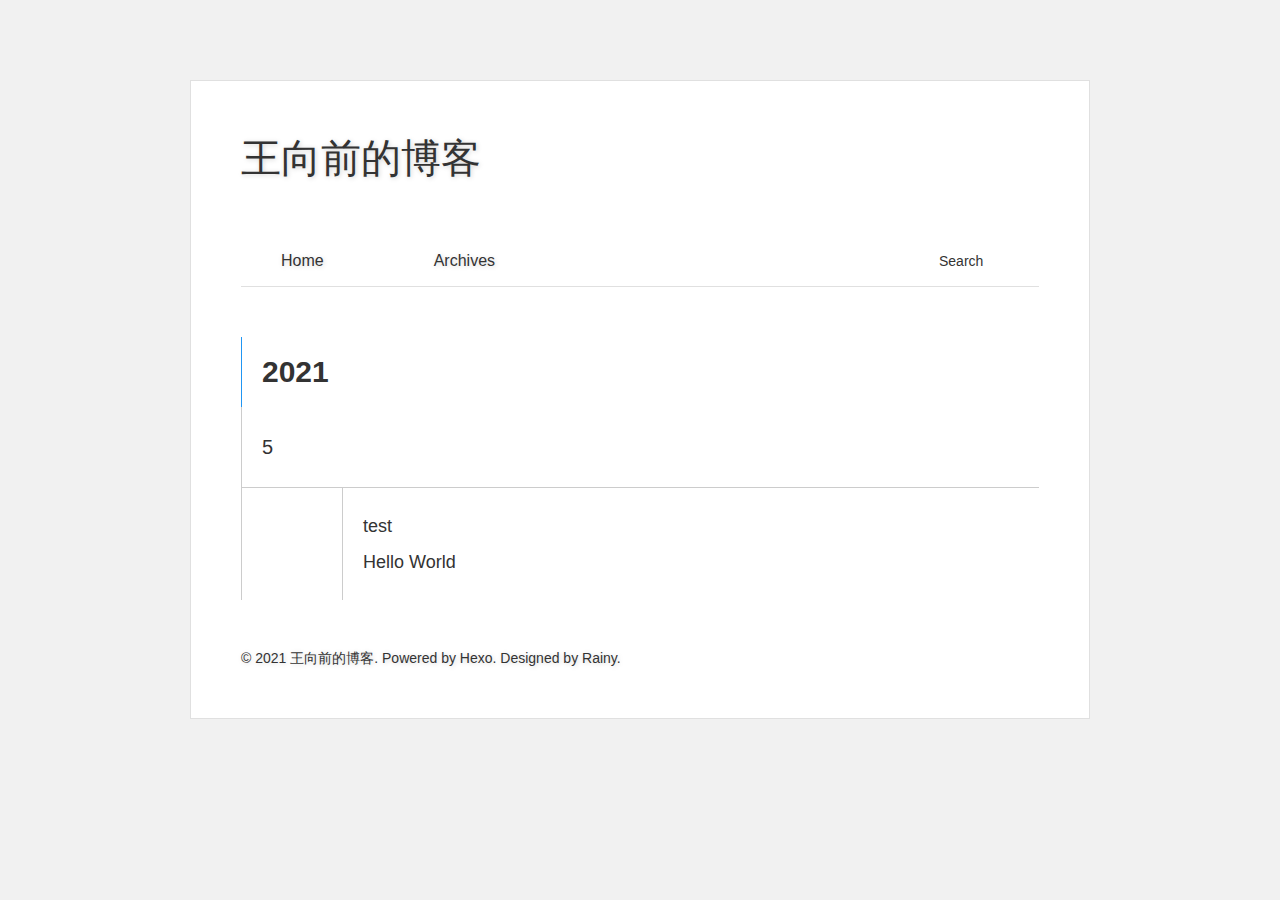
==== archives/index.html @ 5d35555c "Site updated: 2021-06-16 23:41:05" ====
<!DOCTYPE html>
<html>
<head>
  <meta charset="utf-8">
  
  <title>archive_a | 王向前的博客</title>
  <meta name="viewport" content="width=device-width, initial-scale=1, maximum-scale=1">
  <meta name="description" content="发布笔记。。。">
<meta property="og:type" content="website">
<meta property="og:title" content="王向前的博客">
<meta property="og:url" content="https://iquu.cc/archives/index.html">
<meta property="og:site_name" content="王向前的博客">
<meta property="og:description" content="发布笔记。。。">
<meta property="og:locale" content="en_US">
<meta property="article:author" content="Xiangqian Wang">
<meta name="twitter:card" content="summary">
  
    <link rel="alternate" href="/atom.xml" title="王向前的博客" type="application/atom+xml">
  
  
  
    <link href="//fonts.googleapis.com/css?family=Source+Code+Pro" rel="stylesheet" type="text/css">
  
  
<link rel="stylesheet" href="/lib/font-awesome/css/font-awesome.min.css?v=4.7.0.css">

  
<link rel="stylesheet" href="/lib/fancybox/dist/jquery.fancybox.min.css">

  
<link rel="stylesheet" href="/css/main.css">

  
<script src="/lib/jquery/dist/jquery.min.js"></script>

  
  
  
  
<meta name="generator" content="Hexo 5.4.0"></head>
<body>
  <div id="wrapper">
    <header id="header" class="clearfix">
	<a id="logo" href="/" title="王向前的博客">王向前的博客</a>
	
	<nav id="nav-menu" class="clearfix">
		<form id="search" method="post" action="./" role="search">
			<input id="search-input" type="text" name="s" class="inputbox" value="Search" onfocus="if (value =='Search'){value =''}" onblur="if (value ==''){value='Search'}">
		</form>
		<ul>
      
				
        <li><a class="main-nav-link" href="/">Home</a></li>
      
				
        <li><a class="main-nav-link" href="/archives">Archives</a></li>
      
		</ul>
	</nav>
</header>
    <section id="main" class="clearfix">  

  
    <article class="post-detail">
      <div id="archives">
        <h3 class="al_year">2021</h3>
        
          <ul class="al_mon_list">
            <li clsss="li_mon"><span class="al_mon">5</span>
                <ul class="al_post_list">
                  
                    <li><a href="/2021/06/16/test /">test</a></li>
                  
                    <li><a href="/2021/06/16/hello-world/">Hello World</a></li>
                  
                </ul>
            </li>
          </ul>
        
      </div>
    </article>
  
  </section>
    <footer id="footer" role="contentinfo">
    <div>&copy; 2021 <a href="/">王向前的博客</a>.
    Powered by <a href="http://hexo.io/" target="_blank">Hexo</a>. Designed by <a href="http://rainylog.com" target="_blank">Rainy.</a>
	</div>
</footer><!-- end #footer -->

  </div>
  
<script src="/lib/fancybox/dist/jquery.fancybox.min.js"></script>


  
<script src="/js/helper.js"></script>

  
<script src="/js/_third-party/gitment.js"></script>

</body>
</html>
---- css/main.css ----
/* normalize.css v7.0.0 | MIT License | github.com/necolas/normalize.css */
html {
  line-height: 1.15; /* 1 */
  -ms-text-size-adjust: 100%; /* 2 */
  -webkit-text-size-adjust: 100%; /* 2 */
}
body {
  margin: 0;
}
article,
aside,
footer,
header,
nav,
section {
  display: block;
}
h1 {
  font-size: 2em;
  margin: 0.67em 0;
}
figcaption,
figure,
main {
/* 1 */
  display: block;
}
figure {
  margin: 1em 40px;
}
hr {
  box-sizing: content-box; /* 1 */
  height: 0; /* 1 */
  overflow: visible; /* 2 */
}
pre {
  font-family: monospace, monospace; /* 1 */
  font-size: 1em; /* 2 */
}
a {
  background-color: transparent; /* 1 */
  -webkit-text-decoration-skip: objects; /* 2 */
}
abbr[title] {
  border-bottom: none; /* 1 */
  text-decoration: underline; /* 2 */
  text-decoration: underline dotted; /* 2 */
}
b,
strong {
  font-weight: inherit;
}
b,
strong {
  font-weight: bolder;
}
code,
kbd,
samp {
  font-family: monospace, monospace; /* 1 */
  font-size: 1em; /* 2 */
}
dfn {
  font-style: italic;
}
mark {
  background-color: #ff0;
  color: #000;
}
small {
  font-size: 80%;
}
sub,
sup {
  font-size: 75%;
  line-height: 0;
  position: relative;
  vertical-align: baseline;
}
sub {
  bottom: -0.25em;
}
sup {
  top: -0.5em;
}
audio,
video {
  display: inline-block;
}
audio:not([controls]) {
  display: none;
  height: 0;
}
img {
  border-style: none;
}
svg:not(:root) {
  overflow: hidden;
}
button,
input,
optgroup,
select,
textarea {
  font-family: sans-serif; /* 1 */
  font-size: 100%; /* 1 */
  line-height: 1.15; /* 1 */
  margin: 0; /* 2 */
}
button,
input {
/* 1 */
  overflow: visible;
}
button,
select {
/* 1 */
  text-transform: none;
}
button,
html [type="button"],
[type="reset"],
[type="submit"] {
  -webkit-appearance: button; /* 2 */
}
button::-moz-focus-inner,
[type="button"]::-moz-focus-inner,
[type="reset"]::-moz-focus-inner,
[type="submit"]::-moz-focus-inner {
  border-style: none;
  padding: 0;
}
button:-moz-focusring,
[type="button"]:-moz-focusring,
[type="reset"]:-moz-focusring,
[type="submit"]:-moz-focusring {
  outline: 1px dotted ButtonText;
}
fieldset {
  padding: 0.35em 0.75em 0.625em;
}
legend {
  box-sizing: border-box; /* 1 */
  color: inherit; /* 2 */
  display: table; /* 1 */
  max-width: 100%; /* 1 */
  padding: 0; /* 3 */
  white-space: normal; /* 1 */
}
progress {
  display: inline-block; /* 1 */
  vertical-align: baseline; /* 2 */
}
textarea {
  overflow: auto;
}
[type="checkbox"],
[type="radio"] {
  box-sizing: border-box; /* 1 */
  padding: 0; /* 2 */
}
[type="number"]::-webkit-inner-spin-button,
[type="number"]::-webkit-outer-spin-button {
  height: auto;
}
[type="search"] {
  -webkit-appearance: textfield; /* 1 */
  outline-offset: -2px; /* 2 */
}
[type="search"]::-webkit-search-cancel-button,
[type="search"]::-webkit-search-decoration {
  -webkit-appearance: none;
}
::-webkit-file-upload-button {
  -webkit-appearance: button; /* 1 */
  font: inherit; /* 2 */
}
details,
menu {
  display: block;
}
summary {
  display: list-item;
}
canvas {
  display: inline-block;
}
template {
  display: none;
}
[hidden] {
  display: none;
}
@import url("https://fonts.googleapis.com/css?family=Electrolize");
.clearfix {
  zoom: 1;
}
.clearfix:before,
.clearfix:after {
  content: " ";
  display: table;
}
.clearfix:after {
  clear: both;
}
a {
  color: #333;
  text-decoration: none;
  outline: none;
  transition-duration: 0.2s;
  transition-timing-function: ease-in-out;
  transition-property: color;
}
a:hover,
a:active {
  color: #2196f3;
}
a:focus {
  outline: none;
}
img {
  border: 0;
}
body {
  color: #333;
  background: #f1f1f1;
  font: normal 14px "TIBch", "Classic Grotesque W01", "Helvetica Neue", Arial, "Hiragino Sans GB", "STHeiti", "Microsoft YaHei", "WenQuanYi Micro Hei", SimSun, sans-serif;
  -webkit-font-smoothing: antialiased;
}
#wrapper {
  width: 900px;
  margin: 80px auto;
  padding: 0;
  border: 1px solid #e0e0e0;
  -webkit-box-sizing: border-box;
  -moz-box-sizing: border-box;
  box-sizing: border-box;
  background: #fff;
  overflow: hidden;
}
@media (max-width: 767px) {
  #wrapper {
    width: auto;
    margin: 0;
    border-top: 2px solid #2196f3;
  }
}
@media (min-width: 768px) and (max-width: 991px) {
  #wrapper {
    width: auto;
    margin: 0;
    border-top: 2px solid #2196f3;
  }
}
#main {
  padding: 50px 50px 0;
}
@media (max-width: 767px) {
  #main {
    padding: 20px 20px 0;
  }
}
@media (min-width: 768px) and (max-width: 991px) {
  #main {
    padding: 20px 20px 0;
  }
}
.pagination {
  width: 100%;
  height: 50px;
  margin-top: 50px;
  border-top: 1px solid #e0e0e0;
  float: left;
}
.pagination .current {
  border-top: 1px solid #2196f3;
  position: relative;
  top: -1px;
}
.pagination ul {
  margin: 0;
  padding: 0;
  float: left;
}
.pagination span {
  float: left;
  height: 50px;
  line-height: 50px;
  padding: 0 20px;
  margin-right: 10px;
}
@media (max-width: 767px) {
  .pagination span {
    margin-right: 0;
  }
}
.pagination a {
  float: left;
  height: 50px;
  line-height: 50px;
  padding: 0 20px;
  margin-right: 10px;
}
.pagination a:hover {
  position: relative;
  top: -1px;
  border-top: 1px solid #2196f3;
}
@media (max-width: 767px) {
  .pagination a {
    margin-right: 0;
  }
}
#archives {
  line-height: 1.5;
}
#archives ul,
#archives li {
  list-style: none;
}
#archives li {
  line-height: 2;
}
.al_post_list {
  margin-left: 100px;
  padding: 20px;
  border-left: 1px solid #ccc;
}
@media (max-width: 767px) {
  .al_post_list {
    margin-left: 0;
    border-left: 0;
  }
}
@media (min-width: 768px) and (max-width: 991px) {
  .al_post_list {
    margin-left: 80px;
  }
}
.al_post_list li {
  font-size: 18px;
}
.archive-title {
  margin-bottom: 10px;
}
.al_year {
  font-size: 30px;
  margin: 0;
  padding: 20px;
  line-height: 1;
  border-left: 1px solid #2196f3;
}
.al_mon_list {
  margin: 0;
  padding: 0;
  border-left: 1px solid #ccc;
}
.al_mon {
  display: block;
  padding: 20px;
  font-size: 20px;
  border-bottom: 1px solid #ccc;
}
#header {
  padding: 50px 50px 0;
  text-shadow: 1px 1px 5px #d3d3d3;
}
@media (max-width: 767px) {
  #header {
    padding: 20px 20px 0;
  }
}
@media (min-width: 768px) and (max-width: 991px) {
  #header {
    padding: 20px 20px 0;
  }
}
#logo {
  font: normal 40px 'Electrolize', Verdana;
}
#logo:hover {
  color: #2196f3;
}
.description {
  font-size: 14px;
  line-height: 28px;
  display: inline-block;
  margin-left: 50px;
}
@media (max-width: 767px) {
  .description {
    display: block;
    margin-left: 0;
  }
}
@media (min-width: 768px) and (max-width: 991px) {
  .description {
    display: block;
    margin-left: 0;
  }
}
#nav-menu {
  width: 100%;
  height: 50px;
  padding-top: 50px;
  border-bottom: 1px solid #e0e0e0;
  float: left;
}
@media (max-width: 767px) {
  #nav-menu {
    height: auto;
    padding-top: 10px;
    border-bottom: none;
  }
}
@media (min-width: 768px) and (max-width: 991px) {
  #nav-menu {
    padding-top: 10px;
  }
}
#nav-menu ul,
#nav-menu li {
  list-style: none;
  float: left;
  margin: 0;
  padding: 0;
}
@media (max-width: 767px) {
  #nav-menu ul,
  #nav-menu li {
    float: none;
  }
}
#nav-menu a {
  color: #333;
  display: inline-block;
  line-height: 50px;
  margin-right: 30px;
  padding: 0 40px;
  border-color: #e0e0e0;
  font-size: 16px;
  transition-duration: 0.2s;
  transition-timing-function: ease-in-out;
  transition-property: border-color;
}
#nav-menu a:hover {
  border-bottom: 1px solid #2196f3;
}
@media (max-width: 767px) {
  #nav-menu a {
    display: block;
    padding: 0 20px;
    margin-right: 0;
    background: #f5f5f5;
    border-bottom: 2px solid #fafafa;
  }
  #nav-menu a:hover {
    border-bottom-color: #fafafa;
  }
}
#search {
  float: right;
}
#search input {
  width: 100px;
  height: 50px;
  padding: 0;
  border: 0;
  outline: none;
  color: #333;
}
#search input:focus {
  height: 50px;
  border-bottom: 1px solid #2196f3;
  padding: 0 10px;
  width: 150px;
}
@media (max-width: 767px) {
  #search {
    display: none;
  }
}
.post-content figure.highlight {
  margin: 2em 0;
  background: #f7f7f7;
  color: #4d4d4c;
  font-size: 12px;
  overflow: scroll;
  overflow-y: hidden;
  overflow-x: auto;
}
.post-content figure.highlight .gutter {
  color: $hight-gutter;
}
.post-content figure.highlight pre {
  background: #f7f7f7;
  margin: 0;
}
.post-content code {
  padding: 2px 4px;
  background: #f7f7f7;
  font-family: Menlo, Monaco, Consolas, Courier New, monospace;
  font-size: 12px;
}
.post-content pre {
  padding: 10px;
  overflow: auto;
  background: #f7f7f7;
  font-family: Menlo, Monaco, Consolas, Courier New, monospace;
}
.post-content pre code {
  padding: 0;
}
.post-content pre .deletion {
  background: #fdd;
}
.post-content pre .addition {
  background: #dfd;
}
.post-content pre .meta {
  color: #8959a8;
}
.post-content pre .comment {
  color: #8e908c;
}
.post-content pre .variable,
.post-content pre .attribute,
.post-content pre .tag,
.post-content pre .regexp,
.post-content pre .ruby .constant,
.post-content pre .xml .tag .title,
.post-content pre .xml .pi,
.post-content pre .xml .doctype,
.post-content pre .html .doctype,
.post-content pre .css .id,
.post-content pre .css .class,
.post-content pre .css .pseudo {
  color: #c82829;
}
.post-content pre .number,
.post-content pre .preprocessor,
.post-content pre .built_in,
.post-content pre .literal,
.post-content pre .params,
.post-content pre .constant,
.post-content pre .command {
  color: #f5871f;
}
.post-content pre .ruby .class .title,
.post-content pre .css .rules .attribute,
.post-content pre .string,
.post-content pre .value,
.post-content pre .inheritance,
.post-content pre .header,
.post-content pre .ruby .symbol,
.post-content pre .xml .cdata,
.post-content pre .special,
.post-content pre .number,
.post-content pre .formula {
  color: #718c00;
}
.post-content pre .title,
.post-content pre .css .hexcolor {
  color: #3e999f;
}
.post-content pre .function,
.post-content pre .python .decorator,
.post-content pre .python .title,
.post-content pre .ruby .function .title,
.post-content pre .ruby .title .keyword,
.post-content pre .perl .sub,
.post-content pre .javascript .title,
.post-content pre .coffeescript .title {
  color: #4271ae;
}
.post-content pre .keyword,
.post-content pre .javascript .function {
  color: #8959a8;
}
.post-meta {
  color: #000;
  list-style: none;
  border-bottom: 1px #ccc dotted;
}
.post-meta li {
  display: inline-block;
  margin: 5px 20px 5px 0;
}
.post {
  padding-bottom: 20px;
  border-left: 1px solid #e0e0e0;
  font-size: 14px;
  line-height: 140%;
  transition-duration: 0.2s;
  transition-timing-function: ease-in-out;
  transition-property: border-color;
}
.post a {
  color: #333;
  transition-duration: 0.2s;
  transition-timing-function: ease-in-out;
  transition-property: color;
}
.post > h1 {
  margin: 0;
  padding: 20px 0 20px 20px;
  border-bottom: 1px solid #e0e0e0;
  line-height: 1.25;
  transition-duration: 0.2s;
  transition-timing-function: ease-in-out;
  transition-property: border-color;
}
.post:hover {
  color: #212121;
  border-color: #2196f3;
}
.post:hover a {
  color: #212121;
}
.post:hover h1 {
  border-color: #2196f3;
}
.post-content {
  font-size: 16px;
  font-family: -apple-system, SF UI Text, Arial, PingFang SC, Hiragino Sans GB, Microsoft YaHei, WenQuanYi Micro Hei, sans-serif;
  text-align: justify;
  line-height: 1.7;
  word-wrap: break-word;
  padding: 20px 0 0 20px;
}
.post-content em a {
  border-bottom: 1px dashed #e0e0e0;
}
.post-content a {
  transition-duration: 0.2s;
  transition-timing-function: ease-in-out;
  transition-property: color, border;
}
.post-content a:hover {
  border-bottom: 1px dashed #2196f3;
}
.post-content cite::before {
  content: ' - ';
}
.post-content figure.highlight {
  margin-left: 0;
}
.post-content blockquote {
  position: relative;
  margin: 1em 0;
  padding: 1em 2em 1em 4em;
  background: #f5f5f5;
}
.post-content blockquote::before {
  content: '\f10d';
  position: absolute;
  top: -0.2em;
  left: 0.2em;
  color: #ccc;
  font-size: 40px;
  font-family: FontAwesome;
}
.post-content hr {
  margin: 40px 0;
  height: 1px;
  background: $grey;
  border: none;
}
.post-content img {
  display: block;
  margin: 0 auto;
  padding: 5px;
  border: 1px solid #e6e6e6;
  box-sizing: border-box;
  max-width: 100%;
  transition-duration: 0.2s;
  transition-timing-function: ease-in-out;
  transition-property: border-color;
}
.post-content img:hover {
  border-color: #2196f3;
}
.post-content .video-container {
  position: relative;
  padding-top: 56.25%;
  height: 0;
  overflow: hidden;
}
.post-content .video-container iframe,
.post-content .video-container object,
.post-content .video-container embed {
  position: absolute;
  top: 0;
  left: 0;
  width: 100%;
  height: 100%;
  margin-top: 0;
}
.post-content > table {
  width: 100%;
  border-collapse: collapse;
  table-layout: fixed;
}
.post-content > table th,
.post-content > table td {
  padding: 0 2em;
  height: 2em;
}
.post-content > table th {
  border-bottom: 2px solid #e0e0e0;
}
.post-content > table tbody tr {
  height: 20px;
  border-bottom: 1px solid $grey;
}
.post-content > table tbody tr:nth-child(odd) {
  background: $grey-250;
}
.post-detail .post-content {
  padding: 0;
}
.post-detail .post-meta {
  margin: 0;
  padding: 0;
}
.post-detail .tags {
  margin-top: 10px;
  padding-top: 10px;
  border-top: 1px dotted #e0e0e0;
}
.post-detail .post-tag-list {
  padding: 0;
  margin: 0;
  display: inline-block;
}
.post-detail .post-tag-list li {
  display: inline-block;
  margin: 0;
  padding: 0 5px;
}
.post-detail .post-tag-list a {
  display: inline-block;
  padding: 3px 5px;
  line-height: 16px;
  background: #2196f3;
  color: #fff;
}
#footer {
  position: relative;
  padding: 50px;
  text-shadow: 1px 1px 5px #d3d3d3;
}
@media (max-width: 767px) {
  #footer {
    padding: 20px;
  }
}
.gitment-container {
  font-family: sans-serif;
  font-size: 14px;
  line-height: 1.5;
  color: #333;
  word-wrap: break-word;
}
.gitment-container * {
  box-sizing: border-box;
}
.gitment-container *:disabled {
  cursor: not-allowed;
}
.gitment-container a,
.gitment-container a:visited {
  cursor: pointer;
  text-decoration: none;
}
.gitment-container a:hover {
  text-decoration: underline;
}
.gitment-container .gitment-hidden {
  display: none;
}
.gitment-container .gitment-spinner-icon {
  fill: #333;
  -webkit-animation: gitment-spin 1s steps(12) infinite;
  animation: gitment-spin 1s steps(12) infinite;
}
@-webkit-keyframes gitment-spin {
  100% {
    -webkit-transform: rotate(360deg);
    transform: rotate(360deg);
  }
}
.gitment-root-container {
  margin: 19px 0;
}
.gitment-header-container {
  margin: 19px 0;
}
.gitment-header-like-btn,
.gitment-comment-like-btn {
  cursor: pointer;
}
.gitment-comment-like-btn {
  float: right;
}
.gitment-comment-like-btn.liked {
  color: #f44336;
}
.gitment-header-like-btn svg {
  vertical-align: middle;
  height: 30px;
}
.gitment-comment-like-btn svg {
  vertical-align: middle;
  height: 20px;
}
.gitment-header-like-btn.liked svg,
.gitment-comment-like-btn.liked svg {
  fill: #f44336;
}
a.gitment-header-issue-link,
a.gitment-header-issue-link:visited {
  float: right;
  line-height: 30px;
  color: #666;
}
a.gitment-header-issue-link:hover {
  color: #666;
}
.gitment-comments-loading,
.gitment-comments-error,
.gitment-comments-empty {
  text-align: center;
  margin: 50px 0;
}
.gitment-comments-list {
  list-style: none;
  padding-left: 0;
  margin: 0 0 38px;
}
.gitment-comment,
.gitment-editor-container {
  position: relative;
  min-height: 60px;
  padding-left: 60px;
  margin: 19px 0;
}
.gitment-comment-avatar,
.gitment-editor-avatar {
  float: left;
  margin-left: -60px;
}
.gitment-comment-avatar,
.gitment-comment-avatar-img,
.gitment-editor-avatar-img,
.gitment-editor-avatar svg {
  width: 44px;
  height: 44px;
  border-radius: 3px;
}
.gitment-editor-avatar .gitment-github-icon {
  fill: #fff;
  background-color: #333;
}
.gitment-comment-main,
.gitment-editor-main {
  position: relative;
  border: 1px solid #cfd8dc;
  border-radius: 0;
}
.gitment-editor-main::before,
.gitment-editor-main::after,
.gitment-comment-main::before,
.gitment-comment-main::after {
  position: absolute;
  top: 11px;
  left: -16px;
  display: block;
  width: 0;
  height: 0;
  pointer-events: none;
  content: "";
  border-color: transparent;
  border-style: solid solid outset;
}
.gitment-editor-main::before,
.gitment-comment-main::before {
  border-width: 8px;
  border-right-color: #cfd8dc;
}
.gitment-editor-main::after,
.gitment-comment-main::after {
  margin-top: 1px;
  margin-left: 2px;
  border-width: 7px;
  border-right-color: #fff;
}
.gitment-comment-header {
  margin: 12px 15px;
  color: #666;
  background-color: #fff;
  border-radius: 3px;
}
.gitment-editor-header {
  padding: 0;
  margin: 0;
  border-bottom: 1px solid #cfd8dc;
}
a.gitment-comment-name,
a.gitment-comment-name:visited {
  font-weight: 600;
  color: #666;
}
.gitment-editor-tabs {
  margin-bottom: -1px;
  margin-left: -1px;
}
.gitment-editor-tab {
  display: inline-block;
  padding: 11px 12px;
  font-size: 14px;
  line-height: 20px;
  color: #666;
  text-decoration: none;
  background-color: transparent;
  border-width: 0 1px;
  border-style: solid;
  border-color: transparent;
  border-radius: 0;
  white-space: nowrap;
  cursor: pointer;
  user-select: none;
  outline: none;
}
.gitment-editor-tab.gitment-selected {
  color: #333;
  background-color: #fff;
  border-color: #cfd8dc;
}
.gitment-editor-login {
  float: right;
  margin-top: -30px;
  margin-right: 15px;
}
a.gitment-footer-project-link,
a.gitment-footer-project-link:visited,
a.gitment-editor-login-link,
a.gitment-editor-login-link:visited {
  color: #2196f3;
}
a.gitment-editor-logout-link,
a.gitment-editor-logout-link:visited {
  color: #666;
}
a.gitment-editor-logout-link:hover {
  color: #2196f3;
  text-decoration: none;
}
.gitment-comment-body {
  position: relative;
  margin: 12px 15px;
  overflow: hidden;
  border-radius: 3px;
}
.gitment-comment-body-folded {
  cursor: pointer;
}
.gitment-comment-body-folded::before {
  display: block !important;
  content: "";
  position: absolute;
  width: 100%;
  left: 0;
  top: 0;
  bottom: 50px;
  pointer-events: none;
  background: -webkit-linear-gradient(top, rgba(255,255,255,0), rgba(255,255,255,0.9));
  background: linear-gradient(180deg, rgba(255,255,255,0), rgba(255,255,255,0.9));
}
.gitment-comment-body-folded::after {
  display: block !important;
  content: "Click to Expand" !important;
  text-align: center;
  color: #666;
  position: absolute;
  width: 100%;
  height: 50px;
  line-height: 50px;
  left: 0;
  bottom: 0;
  pointer-events: none;
  background: rgba(255,255,255,0.9);
}
.gitment-editor-body {
  margin: 0;
}
.gitment-comment-body > *:first-child,
.gitment-editor-preview > *:first-child {
  margin-top: 0 !important;
}
.gitment-comment-body > *:last-child,
.gitment-editor-preview > *:last-child {
  margin-bottom: 0 !important;
}
.gitment-editor-body textarea {
  display: block;
  width: 100%;
  min-height: 150px;
  max-height: 500px;
  padding: 16px;
  resize: vertical;
  max-width: 100%;
  margin: 0;
  font-size: 14px;
  line-height: 1.6;
  background-color: #fff;
  color: #333;
  vertical-align: middle;
  border: none;
  border-radius: 0;
  outline: none;
  box-shadow: none;
  overflow: visible;
}
.gitment-editor-body textarea:focus {
  background-color: #fff;
}
.gitment-editor-preview {
  min-height: 150px;
  padding: 16px;
  background-color: transparent;
  width: 100%;
  font-size: 14px;
  line-height: 1.5;
  word-wrap: break-word;
}
.gitment-editor-footer {
  padding: 0;
  margin-top: 10px;
}
.gitment-editor-footer::after {
  display: table;
  clear: both;
  content: "";
}
a.gitment-editor-footer-tip {
  display: inline-block;
  padding-top: 10px;
  font-size: 12px;
  color: #666;
}
a.gitment-editor-footer-tip:hover {
  color: #2196f3;
  text-decoration: none;
}
.gitment-comments-pagination {
  list-style: none;
  text-align: right;
  border-radius: 0;
  margin: -19px 0 19px 0;
}
.gitment-comments-page-item {
  display: inline-block;
  cursor: pointer;
  border: 1px solid #cfd8dc;
  margin-left: -1px;
  padding: 0.25rem 0.5rem;
}
.gitment-comments-page-item:hover {
  background-color: #f5f5f5;
}
.gitment-comments-page-item.gitment-selected {
  background-color: #f5f5f5;
}
.gitment-editor-submit,
.gitment-comments-init-btn {
  color: #fff;
  background-color: #00bcd4;
  position: relative;
  display: inline-block;
  padding: 7px 13px;
  font-size: 14px;
  font-weight: 600;
  line-height: 20px;
  white-space: nowrap;
  vertical-align: middle;
  cursor: pointer;
  -webkit-user-select: none;
  -moz-user-select: none;
  -ms-user-select: none;
  user-select: none;
  background-size: 110% 110%;
  border: none;
  -webkit-appearance: none;
  -moz-appearance: none;
  appearance: none;
}
.gitment-editor-submit:hover,
.gitment-comments-init-btn:hover {
  background-color: #00acc1;
}
.gitment-comments-init-btn:disabled,
.gitment-editor-submit:disabled {
  color: rgba(255,255,255,0.75);
  background-color: #4dd0e1;
  box-shadow: none;
}
.gitment-editor-submit {
  float: right;
}
.gitment-footer-container {
  margin-top: 30px;
  margin-bottom: 20px;
  text-align: right;
  font-size: 12px;
}
.gitment-markdown {
  -ms-text-size-adjust: 100%;
  -webkit-text-size-adjust: 100%;
  line-height: 1.5;
  color: #333;
  font-family: -apple-system, BlinkMacSystemFont, "Segoe UI", Helvetica, Arial, sans-serif, "Apple Color Emoji", "Segoe UI Emoji", "Segoe UI Symbol";
  font-size: 16px;
  line-height: 1.5;
  word-wrap: break-word;
}
.gitment-markdown .pl-c {
  color: #969896;
}
.gitment-markdown .pl-c1,
.gitment-markdown .pl-s .pl-v {
  color: #0086b3;
}
.gitment-markdown .pl-e,
.gitment-markdown .pl-en {
  color: #795da3;
}
.gitment-markdown .pl-smi,
.gitment-markdown .pl-s .pl-s1 {
  color: #333;
}
.gitment-markdown .pl-ent {
  color: #63a35c;
}
.gitment-markdown .pl-k {
  color: #a71d5d;
}
.gitment-markdown .pl-s,
.gitment-markdown .pl-pds,
.gitment-markdown .pl-s .pl-pse .pl-s1,
.gitment-markdown .pl-sr,
.gitment-markdown .pl-sr .pl-cce,
.gitment-markdown .pl-sr .pl-sre,
.gitment-markdown .pl-sr .pl-sra {
  color: #183691;
}
.gitment-markdown .pl-v,
.gitment-markdown .pl-smw {
  color: #ed6a43;
}
.gitment-markdown .pl-bu {
  color: #b52a1d;
}
.gitment-markdown .pl-ii {
  color: #f8f8f8;
  background-color: #b52a1d;
}
.gitment-markdown .pl-c2 {
  color: #f8f8f8;
  background-color: #b52a1d;
}
.gitment-markdown .pl-c2::before {
  content: "^M";
}
.gitment-markdown .pl-sr .pl-cce {
  font-weight: bold;
  color: #63a35c;
}
.gitment-markdown .pl-ml {
  color: #693a17;
}
.gitment-markdown .pl-mh,
.gitment-markdown .pl-mh .pl-en,
.gitment-markdown .pl-ms {
  font-weight: bold;
  color: #1d3e81;
}
.gitment-markdown .pl-mq {
  color: #008080;
}
.gitment-markdown .pl-mi {
  font-style: italic;
  color: #333;
}
.gitment-markdown .pl-mb {
  font-weight: bold;
  color: #333;
}
.gitment-markdown .pl-md {
  color: #bd2c00;
  background-color: #ffecec;
}
.gitment-markdown .pl-mi1 {
  color: #55a532;
  background-color: #eaffea;
}
.gitment-markdown .pl-mc {
  color: #ef9700;
  background-color: #ffe3b4;
}
.gitment-markdown .pl-mi2 {
  color: #d8d8d8;
  background-color: #808080;
}
.gitment-markdown .pl-mdr {
  font-weight: bold;
  color: #795da3;
}
.gitment-markdown .pl-mo {
  color: #1d3e81;
}
.gitment-markdown .pl-ba {
  color: #595e62;
}
.gitment-markdown .pl-sg {
  color: #c0c0c0;
}
.gitment-markdown .pl-corl {
  text-decoration: underline;
  color: #183691;
}
.gitment-markdown .octicon {
  display: inline-block;
  vertical-align: text-top;
  fill: currentColor;
}
.gitment-markdown a {
  background-color: transparent;
  -webkit-text-decoration-skip: objects;
}
.gitment-markdown a:active,
.gitment-markdown a:hover {
  outline-width: 0;
}
.gitment-markdown strong {
  font-weight: inherit;
}
.gitment-markdown strong {
  font-weight: bolder;
}
.gitment-markdown h1 {
  font-size: 2em;
  margin: 0.67em 0;
}
.gitment-markdown img {
  border-style: none;
}
.gitment-markdown svg:not(:root) {
  overflow: hidden;
}
.gitment-markdown code,
.gitment-markdown kbd,
.gitment-markdown pre {
  font-family: monospace, monospace;
  font-size: 1em;
}
.gitment-markdown hr {
  box-sizing: content-box;
  height: 0;
  overflow: visible;
}
.gitment-markdown input {
  font: inherit;
  margin: 0;
}
.gitment-markdown input {
  overflow: visible;
}
.gitment-markdown [type="checkbox"] {
  box-sizing: border-box;
  padding: 0;
}
.gitment-markdown * {
  box-sizing: border-box;
}
.gitment-markdown input {
  font-family: inherit;
  font-size: inherit;
  line-height: inherit;
}
.gitment-markdown a {
  color: #0366d6;
  text-decoration: none;
}
.gitment-markdown a:hover {
  text-decoration: underline;
}
.gitment-markdown strong {
  font-weight: 600;
}
.gitment-markdown hr {
  height: 0;
  margin: 15px 0;
  overflow: hidden;
  background: transparent;
  border: 0;
  border-bottom: 1px solid #dfe2e5;
}
.gitment-markdown hr::before {
  display: table;
  content: "";
}
.gitment-markdown hr::after {
  display: table;
  clear: both;
  content: "";
}
.gitment-markdown table {
  border-spacing: 0;
  border-collapse: collapse;
}
.gitment-markdown td,
.gitment-markdown th {
  padding: 0;
}
.gitment-markdown h1,
.gitment-markdown h2,
.gitment-markdown h3,
.gitment-markdown h4,
.gitment-markdown h5,
.gitment-markdown h6 {
  margin-top: 0;
  margin-bottom: 0;
}
.gitment-markdown h1 {
  font-size: 32px;
  font-weight: 600;
}
.gitment-markdown h2 {
  font-size: 24px;
  font-weight: 600;
}
.gitment-markdown h3 {
  font-size: 20px;
  font-weight: 600;
}
.gitment-markdown h4 {
  font-size: 16px;
  font-weight: 600;
}
.gitment-markdown h5 {
  font-size: 14px;
  font-weight: 600;
}
.gitment-markdown h6 {
  font-size: 12px;
  font-weight: 600;
}
.gitment-markdown p {
  margin-top: 0;
  margin-bottom: 10px;
}
.gitment-markdown blockquote {
  margin: 0;
}
.gitment-markdown ul,
.gitment-markdown ol {
  padding-left: 0;
  margin-top: 0;
  margin-bottom: 0;
}
.gitment-markdown ol ol,
.gitment-markdown ul ol {
  list-style-type: lower-roman;
}
.gitment-markdown ul ul ol,
.gitment-markdown ul ol ol,
.gitment-markdown ol ul ol,
.gitment-markdown ol ol ol {
  list-style-type: lower-alpha;
}
.gitment-markdown dd {
  margin-left: 0;
}
.gitment-markdown code {
  font-family: "SFMono-Regular", Consolas, "Liberation Mono", Menlo, Courier, monospace;
  font-size: 12px;
}
.gitment-markdown pre {
  margin-top: 0;
  margin-bottom: 0;
  font: 12px "SFMono-Regular", Consolas, "Liberation Mono", Menlo, Courier, monospace;
}
.gitment-markdown .octicon {
  vertical-align: text-bottom;
}
.gitment-markdown .pl-0 {
  padding-left: 0 !important;
}
.gitment-markdown .pl-1 {
  padding-left: 4px !important;
}
.gitment-markdown .pl-2 {
  padding-left: 8px !important;
}
.gitment-markdown .pl-3 {
  padding-left: 16px !important;
}
.gitment-markdown .pl-4 {
  padding-left: 24px !important;
}
.gitment-markdown .pl-5 {
  padding-left: 32px !important;
}
.gitment-markdown .pl-6 {
  padding-left: 40px !important;
}
.gitment-markdown::before {
  display: table;
  content: "";
}
.gitment-markdown::after {
  display: table;
  clear: both;
  content: "";
}
.gitment-markdown>*:first-child {
  margin-top: 0 !important;
}
.gitment-markdown>*:last-child {
  margin-bottom: 0 !important;
}
.gitment-markdown a:not([href]) {
  color: inherit;
  text-decoration: none;
}
.gitment-markdown .anchor {
  float: left;
  padding-right: 4px;
  margin-left: -20px;
  line-height: 1;
}
.gitment-markdown .anchor:focus {
  outline: none;
}
.gitment-markdown p,
.gitment-markdown blockquote,
.gitment-markdown ul,
.gitment-markdown ol,
.gitment-markdown dl,
.gitment-markdown table,
.gitment-markdown pre {
  margin-top: 0;
  margin-bottom: 16px;
}
.gitment-markdown hr {
  height: 0.25em;
  padding: 0;
  margin: 24px 0;
  background-color: #e1e4e8;
  border: 0;
}
.gitment-markdown blockquote {
  padding: 0 1em;
  color: #6a737d;
  border-left: 0.25em solid #dfe2e5;
}
.gitment-markdown blockquote>:first-child {
  margin-top: 0;
}
.gitment-markdown blockquote>:last-child {
  margin-bottom: 0;
}
.gitment-markdown kbd {
  display: inline-block;
  padding: 3px 5px;
  font-size: 11px;
  line-height: 10px;
  color: #444d56;
  vertical-align: middle;
  background-color: #fafbfc;
  border: solid 1px #c6cbd1;
  border-bottom-color: #959da5;
  border-radius: 0;
  box-shadow: inset 0 -1px 0 #959da5;
}
.gitment-markdown h1,
.gitment-markdown h2,
.gitment-markdown h3,
.gitment-markdown h4,
.gitment-markdown h5,
.gitment-markdown h6 {
  margin-top: 24px;
  margin-bottom: 16px;
  font-weight: 600;
  line-height: 1.25;
}
.gitment-markdown h1 .octicon-link,
.gitment-markdown h2 .octicon-link,
.gitment-markdown h3 .octicon-link,
.gitment-markdown h4 .octicon-link,
.gitment-markdown h5 .octicon-link,
.gitment-markdown h6 .octicon-link {
  color: #1b1f23;
  vertical-align: middle;
  visibility: hidden;
}
.gitment-markdown h1:hover .anchor,
.gitment-markdown h2:hover .anchor,
.gitment-markdown h3:hover .anchor,
.gitment-markdown h4:hover .anchor,
.gitment-markdown h5:hover .anchor,
.gitment-markdown h6:hover .anchor {
  text-decoration: none;
}
.gitment-markdown h1:hover .anchor .octicon-link,
.gitment-markdown h2:hover .anchor .octicon-link,
.gitment-markdown h3:hover .anchor .octicon-link,
.gitment-markdown h4:hover .anchor .octicon-link,
.gitment-markdown h5:hover .anchor .octicon-link,
.gitment-markdown h6:hover .anchor .octicon-link {
  visibility: visible;
}
.gitment-markdown h1 {
  padding-bottom: 0.3em;
  font-size: 2em;
  border-bottom: 1px solid #eaecef;
}
.gitment-markdown h2 {
  padding-bottom: 0.3em;
  font-size: 1.5em;
  border-bottom: 1px solid #eaecef;
}
.gitment-markdown h3 {
  font-size: 1.25em;
}
.gitment-markdown h4 {
  font-size: 1em;
}
.gitment-markdown h5 {
  font-size: 0.875em;
}
.gitment-markdown h6 {
  font-size: 0.85em;
  color: #6a737d;
}
.gitment-markdown ul,
.gitment-markdown ol {
  padding-left: 2em;
}
.gitment-markdown ul ul,
.gitment-markdown ul ol,
.gitment-markdown ol ol,
.gitment-markdown ol ul {
  margin-top: 0;
  margin-bottom: 0;
}
.gitment-markdown li>p {
  margin-top: 16px;
}
.gitment-markdown li+li {
  margin-top: 0.25em;
}
.gitment-markdown dl {
  padding: 0;
}
.gitment-markdown dl dt {
  padding: 0;
  margin-top: 16px;
  font-size: 1em;
  font-style: italic;
  font-weight: 600;
}
.gitment-markdown dl dd {
  padding: 0 16px;
  margin-bottom: 16px;
}
.gitment-markdown table {
  display: block;
  width: 100%;
  overflow: auto;
}
.gitment-markdown table th {
  font-weight: 600;
}
.gitment-markdown table th,
.gitment-markdown table td {
  padding: 6px 13px;
  border: 1px solid #dfe2e5;
}
.gitment-markdown table tr {
  background-color: #fff;
  border-top: 1px solid #c6cbd1;
}
.gitment-markdown table tr:nth-child(2n) {
  background-color: #f5f5f5;
}
.gitment-markdown img {
  max-width: 100%;
  box-sizing: content-box;
  background-color: #fff;
}
.gitment-markdown code {
  padding: 0;
  padding-top: 0.2em;
  padding-bottom: 0.2em;
  margin: 0;
  font-size: 85%;
  background-color: rgba(27,31,35,0.05);
  border-radius: 0;
}
.gitment-markdown code::before,
.gitment-markdown code::after {
  letter-spacing: -0.2em;
  content: "\00a0";
}
.gitment-markdown pre {
  word-wrap: normal;
}
.gitment-markdown pre>code {
  padding: 0;
  margin: 0;
  font-size: 100%;
  word-break: normal;
  white-space: pre;
  background: transparent;
  border: 0;
}
.gitment-markdown .highlight {
  margin-bottom: 16px;
}
.gitment-markdown .highlight pre {
  margin-bottom: 0;
  word-break: normal;
}
.gitment-markdown .highlight pre,
.gitment-markdown pre {
  padding: 16px;
  overflow: auto;
  font-size: 85%;
  line-height: 1.45;
  background-color: #f5f5f5;
  border-radius: 0;
}
.gitment-markdown pre code {
  display: inline;
  max-width: auto;
  padding: 0;
  margin: 0;
  overflow: visible;
  line-height: inherit;
  word-wrap: normal;
  background-color: transparent;
  border: 0;
}
.gitment-markdown pre code::before,
.gitment-markdown pre code::after {
  content: normal;
}
.gitment-markdown .full-commit .btn-outline:not(:disabled):hover {
  color: #005cc5;
  border-color: #005cc5;
}
.gitment-markdown kbd {
  display: inline-block;
  padding: 3px 5px;
  font: 11px "SFMono-Regular", Consolas, "Liberation Mono", Menlo, Courier, monospace;
  line-height: 10px;
  color: #444d56;
  vertical-align: middle;
  background-color: #fcfcfc;
  border: solid 1px #c6cbd1;
  border-bottom-color: #959da5;
  border-radius: 0;
  box-shadow: inset 0 -1px 0 #959da5;
}
.gitment-markdown :checked+.radio-label {
  position: relative;
  z-index: 1;
  border-color: #0366d6;
}
.gitment-markdown .task-list-item {
  list-style-type: none;
}
.gitment-markdown .task-list-item+.task-list-item {
  margin-top: 3px;
}
.gitment-markdown .task-list-item input {
  margin: 0 0.2em 0.25em -1.6em;
  vertical-align: middle;
}
.gitment-markdown hr {
  border-bottom-color: #eee;
}
@-moz-keyframes gitment-spin {
  100% {
    -webkit-transform: rotate(360deg);
    transform: rotate(360deg);
  }
}
@-webkit-keyframes gitment-spin {
  100% {
    -webkit-transform: rotate(360deg);
    transform: rotate(360deg);
  }
}
@-o-keyframes gitment-spin {
  100% {
    -webkit-transform: rotate(360deg);
    transform: rotate(360deg);
  }
}
@keyframes gitment-spin {
  100% {
    -webkit-transform: rotate(360deg);
    transform: rotate(360deg);
  }
}
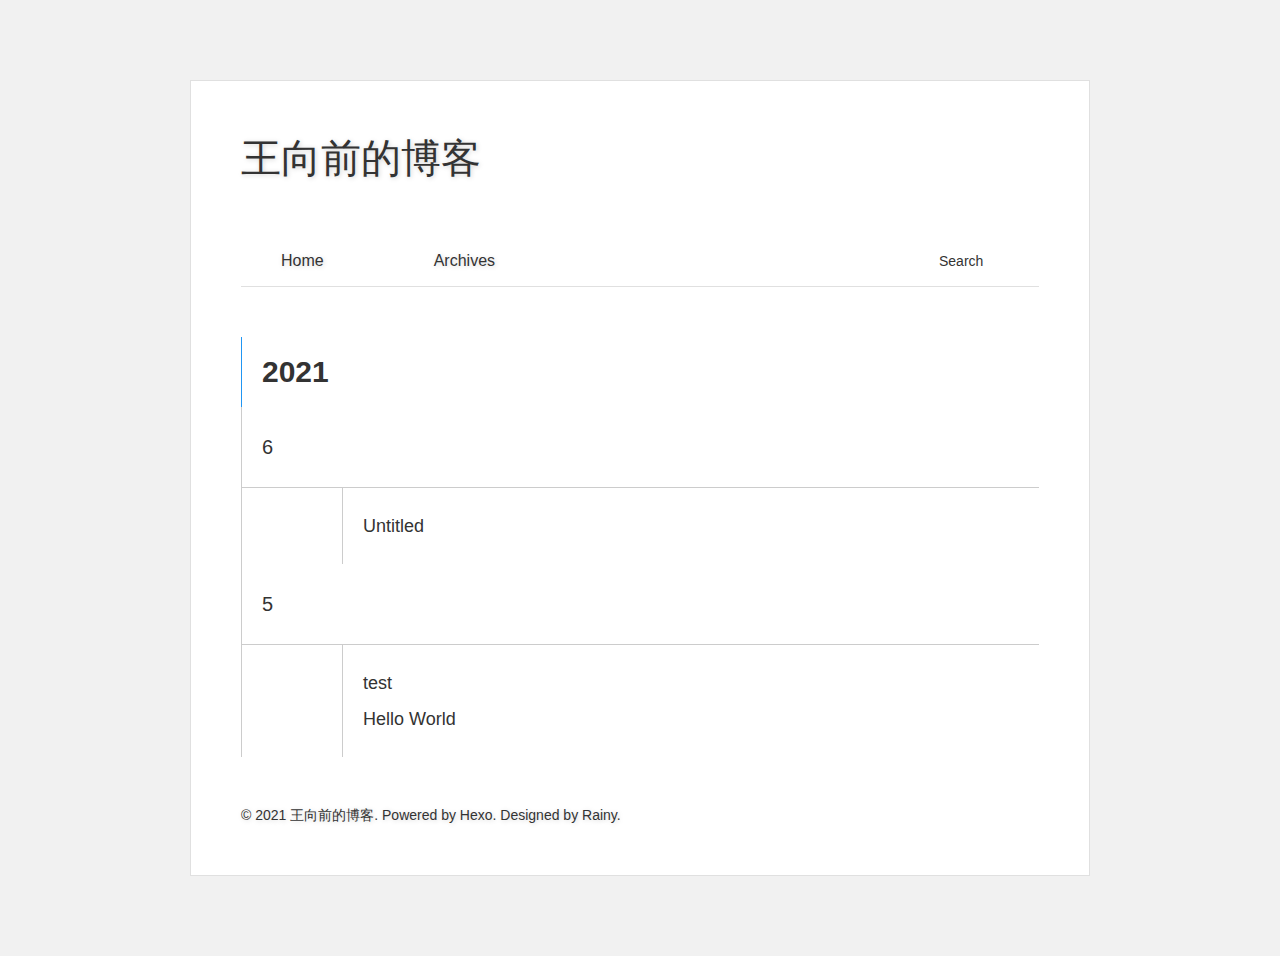
==== commit 4bb22afc: "Site updated: 2021-07-04 12:47:28" ====
--- a/archives/index.html
+++ b/archives/index.html
@@ -66,6 +66,16 @@
         <h3 class="al_year">2021</h3>
         
           <ul class="al_mon_list">
+            <li clsss="li_mon"><span class="al_mon">6</span>
+                <ul class="al_post_list">
+                  
+                    <li><a href="/2021/07/04/排序算法/">Untitled</a></li>
+                  
+                </ul>
+            </li>
+          </ul>
+        
+          <ul class="al_mon_list">
             <li clsss="li_mon"><span class="al_mon">5</span>
                 <ul class="al_post_list">
                   
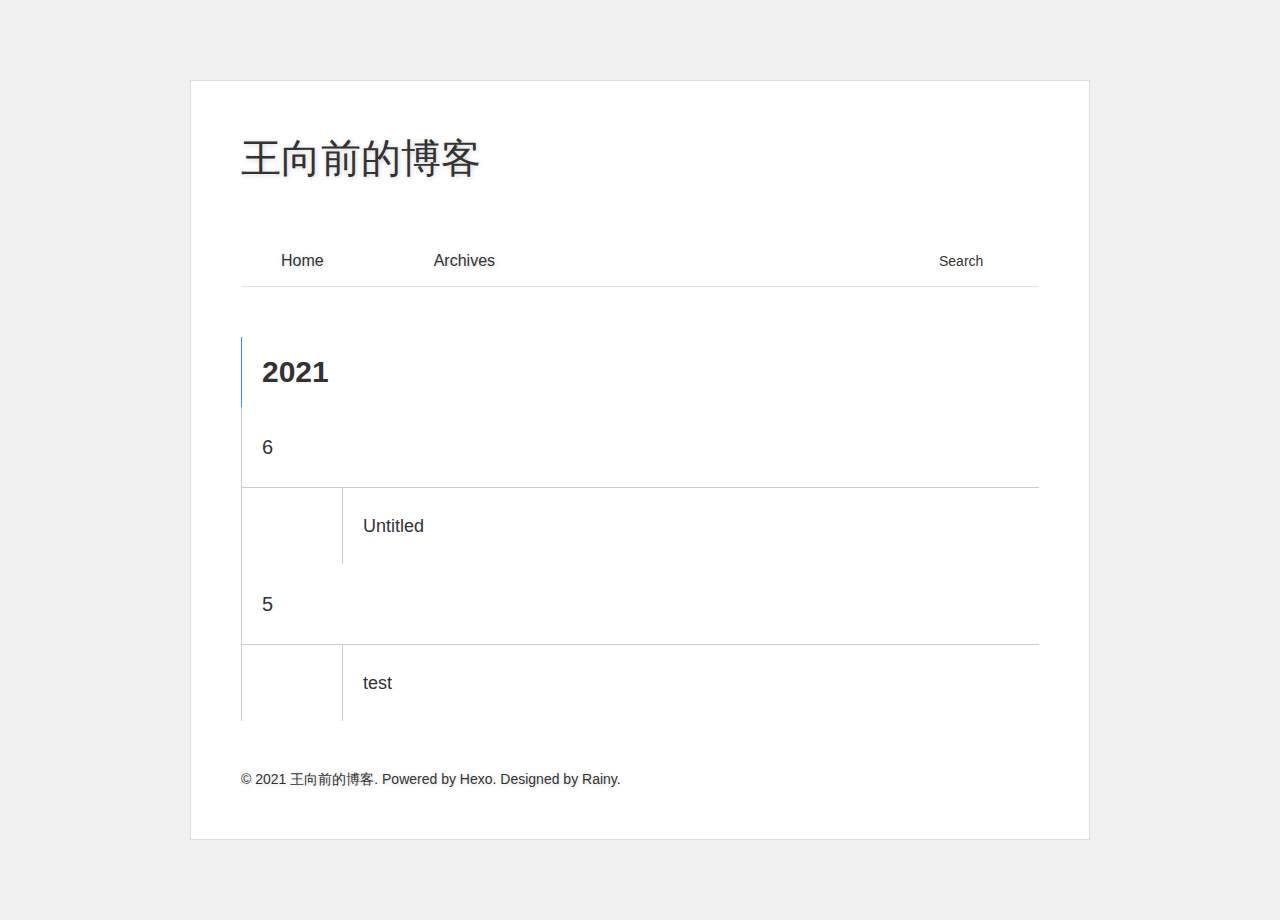
==== commit 9a982ff6: "Site updated: 2021-07-04 12:54:35" ====
--- a/archives/index.html
+++ b/archives/index.html
@@ -81,8 +81,6 @@
                   
                     <li><a href="/2021/06/16/test /">test</a></li>
                   
-                    <li><a href="/2021/06/16/hello-world/">Hello World</a></li>
-                  
                 </ul>
             </li>
           </ul>
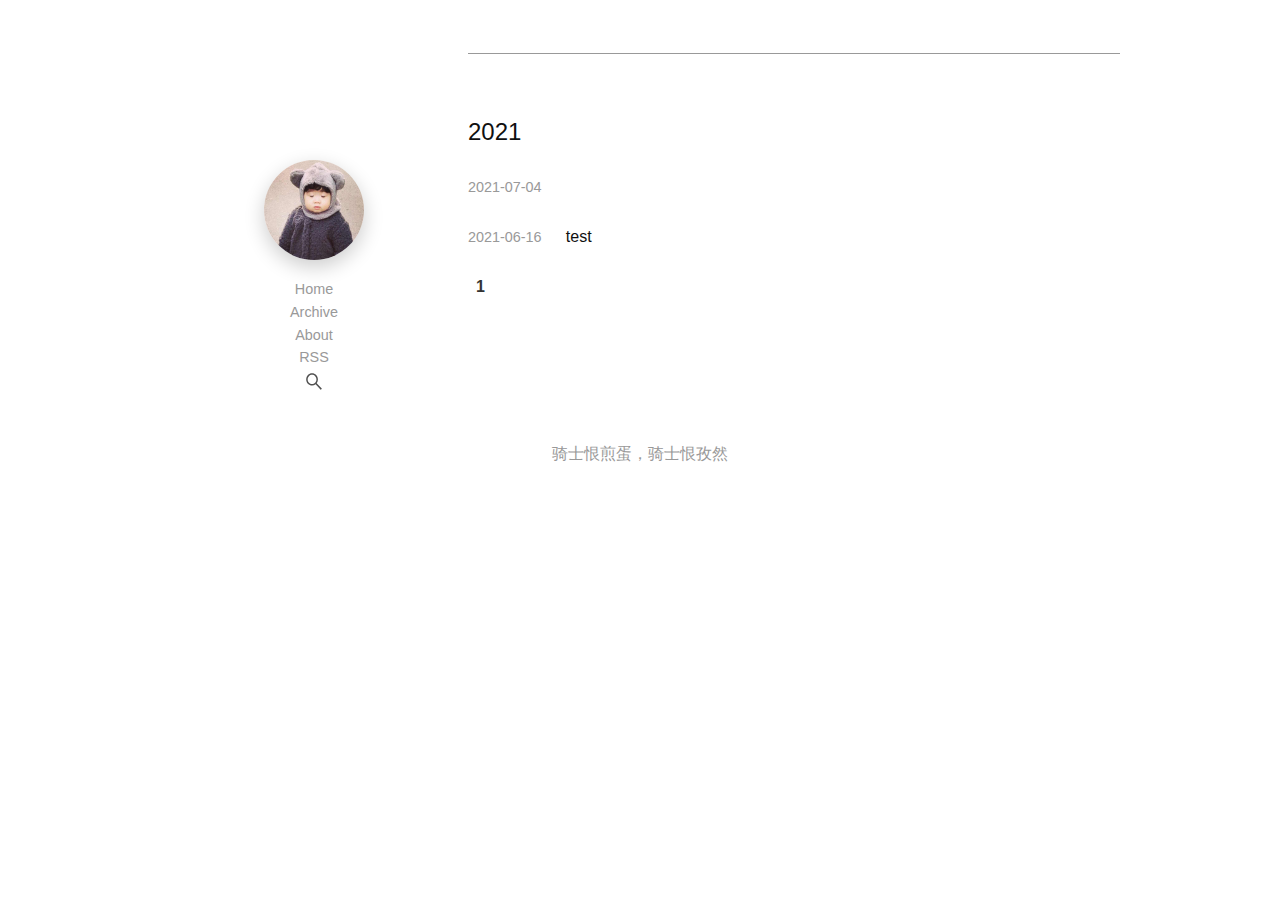
==== commit 39f5a85f: "Site updated: 2021-07-04 13:05:32" ====
--- a/archives/index.html
+++ b/archives/index.html
@@ -1,110 +1,118 @@
 <!DOCTYPE html>
 <html>
-<head>
-  <meta charset="utf-8">
-  
-  <title>archive_a | 王向前的博客</title>
-  <meta name="viewport" content="width=device-width, initial-scale=1, maximum-scale=1">
-  <meta name="description" content="发布笔记。。。">
-<meta property="og:type" content="website">
-<meta property="og:title" content="王向前的博客">
-<meta property="og:url" content="https://iquu.cc/archives/index.html">
-<meta property="og:site_name" content="王向前的博客">
-<meta property="og:description" content="发布笔记。。。">
-<meta property="og:locale" content="en_US">
-<meta property="article:author" content="Xiangqian Wang">
-<meta name="twitter:card" content="summary">
-  
-    <link rel="alternate" href="/atom.xml" title="王向前的博客" type="application/atom+xml">
-  
-  
-  
-    <link href="//fonts.googleapis.com/css?family=Source+Code+Pro" rel="stylesheet" type="text/css">
-  
-  
-<link rel="stylesheet" href="/lib/font-awesome/css/font-awesome.min.css?v=4.7.0.css">
-
-  
-<link rel="stylesheet" href="/lib/fancybox/dist/jquery.fancybox.min.css">
-
-  
-<link rel="stylesheet" href="/css/main.css">
-
-  
-<script src="/lib/jquery/dist/jquery.min.js"></script>
-
-  
-  
-  
-  
-<meta name="generator" content="Hexo 5.4.0"></head>
-<body>
-  <div id="wrapper">
-    <header id="header" class="clearfix">
-	<a id="logo" href="/" title="王向前的博客">王向前的博客</a>
-	
-	<nav id="nav-menu" class="clearfix">
-		<form id="search" method="post" action="./" role="search">
-			<input id="search-input" type="text" name="s" class="inputbox" value="Search" onfocus="if (value =='Search'){value =''}" onblur="if (value ==''){value='Search'}">
-		</form>
-		<ul>
-      
-				
-        <li><a class="main-nav-link" href="/">Home</a></li>
-      
-				
-        <li><a class="main-nav-link" href="/archives">Archives</a></li>
-      
-		</ul>
-	</nav>
-</header>
-    <section id="main" class="clearfix">  
-
-  
-    <article class="post-detail">
-      <div id="archives">
-        <h3 class="al_year">2021</h3>
-        
-          <ul class="al_mon_list">
-            <li clsss="li_mon"><span class="al_mon">6</span>
-                <ul class="al_post_list">
-                  
-                    <li><a href="/2021/07/04/排序算法/">Untitled</a></li>
-                  
-                </ul>
+  <head>
+    <meta charset="utf-8" />
+    <meta name="baidu-site-verification" content="vvVgSQUzPU" />
+    <meta
+      name="viewport"
+      content="width=device-width, initial-scale=1, maximum-scale=1"
+    />
+    <meta name="keywords" content="虎虎|博客|个人|utone|Utone|">
+    <meta name="description" content="骑士恨煎蛋，骑士恨孜然">
+    
+    <title>
+       Archive -  王向前的博客
+    </title>
+    
+<link rel="stylesheet" href="/css/style.css">
+ 
+    
+      <link rel="icon" href="/images/favicon.ico" />
+    
+  <meta name="generator" content="Hexo 5.4.0"></head>
+  <body>
+    <div id="container">
+      <div id="main-left">
+        <div id="introduce">
+          <div class="logo-worp">
+            <a href="/"><img class="logo" src="/images/logo.png" alt=""/></a>
+          </div>
+          <ul>
+            
+              <li><a href="/"> Home </a></li>
+            
+              <li><a href="/archives"> Archive </a></li>
+            
+              <li><a href="/about"> About </a></li>
+            
+              <li><a href="/atom.xml"> RSS </a></li>
+            
+            <li>
+              <img id="search-img" src="/images/search.svg" alt="search" />
             </li>
           </ul>
-        
-          <ul class="al_mon_list">
-            <li clsss="li_mon"><span class="al_mon">5</span>
-                <ul class="al_post_list">
-                  
-                    <li><a href="/2021/06/16/test /">test</a></li>
-                  
-                </ul>
-            </li>
-          </ul>
-        
+          
+        </div>
       </div>
-    </article>
-  
-  </section>
-    <footer id="footer" role="contentinfo">
-    <div>&copy; 2021 <a href="/">王向前的博客</a>.
-    Powered by <a href="http://hexo.io/" target="_blank">Hexo</a>. Designed by <a href="http://rainylog.com" target="_blank">Rainy.</a>
-	</div>
-</footer><!-- end #footer -->
+      <div id="main-right">
 
-  </div>
-  
-<script src="/lib/fancybox/dist/jquery.fancybox.min.js"></script>
+<h1 class="archive-other">
+    
+    
+</h1>
 
 
-  
-<script src="/js/helper.js"></script>
 
-  
-<script src="/js/_third-party/gitment.js"></script>
 
-</body>
-</html>+
+
+<section class="archives-wrap">
+    <div class="archive-meta-wrap">
+        <a href="/archives/2021" class="archive-meta">
+            2021
+        </a>
+    </div>
+    <div class="archives">
+        
+        <article class="list">
+            <span class="list-time">
+                <a href="/2021/07/04/%E6%8E%92%E5%BA%8F%E7%AE%97%E6%B3%95/">
+                    2021-07-04
+                </a>
+            </span>
+            <span class="list-title">
+                <a href="/2021/07/04/%E6%8E%92%E5%BA%8F%E7%AE%97%E6%B3%95/">
+                    
+                </a>
+            </span>
+        </article>
+        
+
+
+        <article class="list">
+            <span class="list-time">
+                <a href="/2021/06/16/test%20/">
+                    2021-06-16
+                </a>
+            </span>
+            <span class="list-title">
+                <a href="/2021/06/16/test%20/">
+                    test
+                </a>
+            </span>
+        </article>
+        
+        
+    </div>
+</section>
+
+<div class="list-paginator">
+    <span class="page-number current">1</span>
+</div></div>
+    </div>
+    <div id="footer">骑士恨煎蛋，骑士恨孜然</div>
+    <img id="top" src="/images/up-circle.svg" alt="top" />
+    
+  </body>
+</html>
+<!-- 加载主题脚本文件 -->
+
+<script src="/scripts/utone.js"></script>
+
+
+<script type="text/javascript">
+  window.onload = function() {
+    scroll.init()
+    siteSearch.init()
+  }
+</script>
--- a/css/style.css
+++ b/css/style.css
@@ -0,0 +1,1046 @@
+* {
+  box-sizing: border-box;
+}
+html,
+body {
+  width: 100%;
+  margin: 0;
+  padding: 0;
+  font-family: -apple-system, BlinkMacSystemFont, Segoe UI, Helvetica, Arial, sans-serif, Apple Color Emoji, Segoe UI Emoji, Segoe UI Symbol;
+}
+.module-cmt-list {
+  display: none !important;
+}
+#feedAv {
+  position: absolute !important;
+  height: 0px;
+  transform: scale(0) !important;
+}
+#pop_ad {
+  transform: scale(0) !important;
+}
+a {
+  color: #101010;
+  text-decoration: none;
+}
+/* 定义滚动条高宽及背景 高宽分别对应横竖滚动条的尺寸 */
+::-webkit-scrollbar {
+  width: 0.8rem;
+  height: 0.8rem;
+  background-color: #f5f5f5;
+}
+/* 定义滚动条轨道 内阴影+圆角 */
+::-webkit-scrollbar-track {
+  background-color: #f5f5f5;
+}
+/* 定义滑块 内阴影+圆角 */
+::-webkit-scrollbar-thumb {
+  border-radius: 1rem;
+  border: 2px solid transparent;
+  background-color: #c1c1c1;
+  background-clip: padding-box;
+}
+::-webkit-scrollbar-thumb:hover {
+  background-color: #a8a8a8;
+}
+.post-entry h1 {
+  font-size: 2em;
+}
+.post-entry h2 {
+  font-size: 1.5em;
+}
+.post-entry h3 {
+  font-size: 1.25em;
+}
+.post-entry h4 {
+  font-size: 1.2em;
+}
+.post-entry h5 {
+  font-size: 1em;
+}
+.post-entry h6 {
+  font-size: 1em;
+}
+.post-entry h1,
+.post-entry h2,
+.post-entry h3,
+.post-entry h4,
+.post-entry h5,
+.post-entry h6 {
+  font-weight: 600;
+  line-height: 1.25;
+  margin-bottom: 16px;
+  margin-top: 24px;
+  padding-bottom: 0.6rem;
+  border-bottom: 1px solid #eaecef;
+}
+.post-entry hr {
+  border: 1px dashed #ddd;
+}
+.post-entry strong {
+  font-weight: bold;
+}
+.post-entry em,
+.post-entry cite {
+  font-style: italic;
+}
+.post-entry sup,
+.post-entry sub {
+  font-size: 0.75em;
+  line-height: 0;
+  position: relative;
+  vertical-align: baseline;
+}
+.post-entry sup {
+  top: -0.5em;
+}
+.post-entry sub {
+  bottom: -0.2em;
+}
+.post-entry small {
+  font-size: 0.85em;
+}
+.post-entry acronym,
+.post-entry abbr {
+  border-bottom: 1px dotted;
+}
+.post-entry p,
+.post-entry table {
+  line-height: 1.8rem;
+  margin: 1.8rem 0;
+}
+.post-entry a {
+  color: #258fb8;
+  text-decoration: none;
+}
+.post-entry a:hover {
+  text-decoration: underline;
+}
+.post-entry ul,
+.post-entry ol,
+.post-entry dl {
+  padding-left: 2rem;
+  margin-top: 0.6rem;
+  margin-bottom: 0.6rem;
+  line-height: 1.6rem;
+}
+.post-entry ul li p,
+.post-entry ol li p,
+.post-entry dl li p {
+  margin: 0;
+}
+.post-entry ul ul,
+.post-entry ol ul,
+.post-entry ul ol,
+.post-entry ol ol {
+  margin-top: 0;
+  margin-bottom: 0;
+}
+.post-entry ul {
+  list-style: disc;
+}
+.post-entry ol {
+  list-style: decimal;
+}
+.post-entry dt {
+  font-weight: bold;
+}
+.post-entry img,
+.post-entry video {
+  max-width: 100%;
+  height: auto;
+  display: block;
+  margin: auto;
+}
+.post-entry iframe {
+  border: none;
+}
+.post-entry table {
+  width: 100%;
+  border-collapse: collapse;
+  border-spacing: 0;
+}
+.post-entry th {
+  font-weight: bold;
+  border-bottom: 3px solid #ddd;
+  padding-bottom: 0.5em;
+}
+.post-entry td {
+  border-bottom: 1px solid #ddd;
+  padding: 10px 0;
+}
+.post-entry blockquote {
+  margin: 0.9rem 0;
+  text-align: left;
+  padding: 0.3rem 0.9rem;
+  color: #657279;
+  background-color: #f7f7f7;
+  border-left: 7px solid #cbcbcb;
+}
+.post-entry blockquote p {
+  margin: 0;
+  font-size: 0.9rem;
+}
+.post-entry blockquote footer {
+  font-size: 0.9rem;
+}
+.post-entry blockquote footer cite:before {
+  content: '—';
+  padding: 0 0.5em;
+}
+.fixed {
+  position: fixed;
+  top: 2rem;
+}
+#container {
+  width: 960px;
+  margin: 0 auto;
+  overflow: hidden;
+  min-height: 100%;
+  display: flex;
+  justify-content: center;
+  transition: all 0.2s;
+}
+#container #main-left {
+  width: 308px;
+  margin-top: 10rem;
+}
+#container #main-left #introduce {
+  width: 308px;
+}
+#container #main-left #introduce #search-img {
+  width: 1.3rem;
+  cursor: pointer;
+}
+#container #main-left #introduce ul,
+#container #main-left #introduce .logo-worp {
+  text-align: center;
+}
+#container #main-left #introduce .logo {
+  width: 100px;
+  height: 100px;
+  border-radius: 50%;
+  box-shadow: 0 7px 20px rgba(0,0,0,0.2);
+  transition: all 0.5s ease-out;
+}
+#container #main-left #introduce .logo:hover {
+  transform: rotate(360deg);
+}
+#container #main-left #introduce ul {
+  padding: 0;
+}
+#container #main-left #introduce ul li {
+  margin: 0.3rem 0;
+  list-style-type: none;
+  transition: all 0.3s;
+}
+#container #main-left #introduce ul li a {
+  color: #999;
+  font-size: 0.9rem;
+  list-style-type: none;
+}
+#container #main-left #introduce ul li:hover {
+  transform: translateX(0.1rem);
+}
+#container #main-left #introduce .post-toc {
+  width: 75%;
+  color: #999;
+  margin: 3rem auto;
+  font-size: 0.8rem;
+  overflow: auto;
+  padding: 0.5rem 0 0.5rem 1.3rem;
+  background-color: #f7f7f7;
+  border-top: 0.3rem solid #cbcbcb;
+}
+#container #main-left #introduce .post-toc ol:first-child {
+  padding-bottom: 0.5rem;
+}
+#container #main-left #introduce .post-toc ol {
+  padding-left: 0.4rem;
+}
+#container #main-left #introduce .post-toc .post-toc-link {
+  white-space: nowrap;
+  text-overflow: ellipsis;
+}
+#container #main-left #introduce .post-toc .post-toc-number,
+#container #main-left #introduce .post-toc .post-toc-text {
+  color: #999;
+}
+#container #main-left #introduce .post-toc .post-toc-text:hover {
+  color: #333;
+  transition: all 0.3s;
+}
+#container #main-right {
+  width: 652px;
+  margin: 2rem 0;
+}
+#container #main-right .list {
+  margin: 2rem 0;
+  display: flex;
+  flex-direction: row;
+  transition: all 0.3s ease;
+}
+#container #main-right .list a:hover {
+  color: #999;
+  transition: all 0.3s ease;
+}
+#container #main-right .list .list-time {
+  width: 15%;
+}
+#container #main-right .list .list-time a {
+  color: #999;
+  font-size: 0.9rem;
+  margin: 1rem 0;
+}
+#container #main-right .list .list-title {
+  width: 85%;
+  transition: all 0.3s ease;
+}
+#container #main-right .list:hover {
+  transform: translateX(0.3rem);
+}
+#container #main-right .list-paginator a.extend {
+  color: #fff;
+  padding: 0.2rem 0.5rem;
+  font-size: 1rem;
+  font-weight: 550;
+  border: 1px solid #333;
+  background-color: #333;
+  transition: all 0.5s;
+  border-radius: 0.2rem;
+  margin: 0 0.3rem;
+}
+#container #main-right .list-paginator a.extend:hover {
+  color: #333;
+  background-color: #fff;
+}
+#container #main-right .list-paginator .page-number {
+  color: #999;
+  padding: 0 0.5rem;
+}
+#container #main-right .list-paginator .page-number.current {
+  color: #333;
+  font-weight: 600;
+}
+#container #main-right .list-paginator .page-number:hover {
+  color: #333;
+  transition: all 0.3s;
+}
+#container #main-right #post .post-data {
+  color: #999;
+}
+#container #main-right #post .post-meta .post-category-list {
+  margin: 1rem 0;
+}
+#container #main-right #post .post-meta .post-category-list .article-category-link {
+  color: #999;
+  margin-right: 0.5rem;
+  display: inline-block;
+  transition: all 0.3s;
+}
+#container #main-right #post .post-meta .post-category-list .article-category-link .article-category-count {
+  font-size: 0.5rem;
+  position: absolute;
+}
+#container #main-right #post .post-meta .post-category-list .article-category-link:hover {
+  ransform: scale(1.2);
+}
+#container #main-right #post .post-photos {
+  margin: 1rem 0;
+  text-align: center;
+}
+#container #main-right #post .post-photos img {
+  width: 100%;
+}
+#container #main-right .archive-other {
+  padding: 1rem 0;
+  border-top: 1px solid #999;
+}
+#container #main-right .archive-other-before {
+  color: #008000;
+}
+#container #main-right .archives-wrap {
+  margin: 2rem 0;
+}
+#container #main-right .archives-wrap .archive-meta-wrap .archive-meta {
+  font-size: 1.5rem;
+}
+#container #main-right .category-list,
+#container #main-right .tag-list,
+#container #main-right .post-tag-list,
+#container #main-right .post-category-list {
+  padding: 0;
+  margin: 1rem 0;
+}
+#container #main-right .category-list li,
+#container #main-right .tag-list li,
+#container #main-right .post-tag-list li,
+#container #main-right .post-category-list li {
+  width: 9rem;
+  position: relative;
+  display: inline-block;
+  list-style-type: none;
+  transition: all 0.3s;
+}
+#container #main-right .category-list li a,
+#container #main-right .tag-list li a,
+#container #main-right .post-tag-list li a,
+#container #main-right .post-category-list li a {
+  display: inline-block;
+}
+#container #main-right .category-list li a::before,
+#container #main-right .tag-list li a::before,
+#container #main-right .post-tag-list li a::before,
+#container #main-right .post-category-list li a::before {
+  color: #008000;
+  font-weight: 600;
+  font-size: 1.2rem;
+  padding-right: 0.2rem;
+}
+#container #main-right .category-list li .category-list-link::before,
+#container #main-right .tag-list li .category-list-link::before,
+#container #main-right .post-tag-list li .category-list-link::before,
+#container #main-right .post-category-list li .category-list-link::before {
+  content: 'の';
+}
+#container #main-right .category-list li .tag-list-link::before,
+#container #main-right .tag-list li .tag-list-link::before,
+#container #main-right .post-tag-list li .tag-list-link::before,
+#container #main-right .post-category-list li .tag-list-link::before {
+  content: '#';
+}
+#container #main-right .category-list li .post-category-list-link::before,
+#container #main-right .tag-list li .post-category-list-link::before,
+#container #main-right .post-tag-list li .post-category-list-link::before,
+#container #main-right .post-category-list li .post-category-list-link::before {
+  content: 'の';
+}
+#container #main-right .category-list li .post-tag-list-link::before,
+#container #main-right .tag-list li .post-tag-list-link::before,
+#container #main-right .post-tag-list li .post-tag-list-link::before,
+#container #main-right .post-category-list li .post-tag-list-link::before {
+  content: '#';
+}
+#container #main-right .category-list li span,
+#container #main-right .tag-list li span,
+#container #main-right .post-tag-list li span,
+#container #main-right .post-category-list li span {
+  color: #999;
+  font-size: 0.8rem;
+  position: absolute;
+}
+#container #main-right .category-list li:hover,
+#container #main-right .tag-list li:hover,
+#container #main-right .post-tag-list li:hover,
+#container #main-right .post-category-list li:hover {
+  transform: scale(1.1);
+}
+#footer {
+  display: flex;
+  align-items: center;
+  flex-direction: column;
+  color: #999;
+  margin: 2rem 0;
+  text-align: center;
+}
+#top {
+  width: 3rem;
+  cursor: pointer;
+  position: fixed;
+  bottom: -7rem;
+  right: 2rem;
+  transition: all 0.3s;
+}
+#top:hover {
+  transform: scale(1.3);
+}
+.post-entry {
+  color: #24292e;
+  margin: 1rem 0;
+  font-size: 14px;
+}
+.post-entry .pullquote {
+  text-align: left;
+  width: 45%;
+  margin: 0;
+}
+.post-entry .pullquote.left {
+  margin-left: 0.5em;
+  margin-right: 1em;
+}
+.post-entry .pullquote.right {
+  margin-right: 0.5em;
+  margin-left: 1em;
+}
+.post-entry .caption {
+  color: color-grey;
+  display: block;
+  font-size: 0.9em;
+  margin-top: 0.5em;
+  position: relative;
+  text-align: center;
+}
+.post-entry .video-container {
+  position: relative;
+  padding-top: 56.25%;
+  height: 0;
+  overflow: hidden;
+}
+.post-entry .video-container iframe,
+.post-entry .video-container object,
+.post-entry .video-container embed {
+  position: absolute;
+  top: 0;
+  left: 0;
+  width: 100%;
+  height: 100%;
+  margin-top: 0;
+}
+.post-entry pre,
+.post-entry .highlight {
+  margin: 0;
+  background: #2d2d2d;
+  padding: 1rem;
+  border-style: solid;
+  border-width: 1px 0;
+  overflow: auto;
+  color: #ccc;
+  line-height: 1.3rem;
+}
+.post-entry .highlight .gutter pre,
+.post-entry .gist .gist-file .gist-data .line-numbers {
+  color: #666;
+  font-size: 1em;
+}
+.post-entry pre,
+.post-entry code {
+  font-size: 0.8rem;
+  font-family: 'SFMono-Regular', Consolas, 'Liberation Mono', Menlo, Courier, monospace;
+}
+.post-entry code {
+  margin: 0 0.5rem;
+  color: #ff502c;
+  background: #fff5f5;
+  padding: 0 0.3em;
+  border-radius: 3px;
+  border: 1px solid #eee;
+  font-size: 0.9rem;
+}
+.post-entry pre code {
+  background: none;
+  text-shadow: none;
+  padding: 0;
+}
+.post-entry .highlight pre {
+  border: none;
+  margin: 0;
+  padding: 0;
+}
+.post-entry .highlight table {
+  margin: 0;
+  width: auto;
+}
+.post-entry .highlight td {
+  border: none;
+  padding: 0;
+}
+.post-entry .highlight figcaption {
+  font-size: 0.9em;
+  color: #999;
+  line-height: 2em;
+  margin-bottom: 1em;
+}
+.post-entry .highlight figcaption a {
+  float: right;
+}
+.post-entry .highlight .gutter pre {
+  text-align: left;
+  padding: 0 10px;
+}
+.post-entry .highlight .line {
+  height: 1rem;
+}
+.post-entry .highlight .line.marked {
+  background: #515151;
+}
+.post-entry .gist {
+  margin: 0 -20px;
+  border-style: solid;
+  border-color: color-border;
+  border-width: 1px 0;
+  background: #2d2d2d;
+  padding: 15px 20px 15px 0;
+}
+.post-entry .gist .gist-file {
+  border: none;
+  font-family: Consolas, Monaco, Menlo, Consolas, monospace;
+  margin: 0;
+}
+.post-entry .gist .gist-file .gist-data {
+  background: none;
+  border: none;
+}
+.post-entry .gist .gist-file .gist-data .line-numbers {
+  background: none;
+  border: none;
+  padding: 0 20px 0 0;
+}
+.post-entry .gist .gist-file .gist-data .line-data {
+  padding: 0 !important;
+}
+.post-entry .gist .gist-file .highlight {
+  margin: 0;
+  padding: 0;
+  border: none;
+}
+.post-entry .gist .gist-file .gist-meta {
+  background: #2d2d2d;
+  color: #999;
+  font: 0.85em font-sans;
+  text-shadow: 0 0;
+  padding: 0;
+  margin-top: 1em;
+  margin-left: 20px;
+}
+.post-entry .gist .gist-file .gist-meta a {
+  color: color-link;
+  font-weight: normal;
+}
+.post-entry .gist .gist-file .gist-meta a:hover {
+  text-decoration: underline;
+}
+pre .comment,
+pre .title {
+  color: #999;
+}
+pre .variable,
+pre .attribute,
+pre .tag,
+pre .regexp,
+pre .ruby .constant,
+pre .xml .tag .title,
+pre .xml .pi,
+pre .xml .doctype,
+pre .html .doctype,
+pre .css .id,
+pre .css .class,
+pre .css .pseudo {
+  color: #f2777a;
+}
+pre .number,
+pre .preprocessor,
+pre .built_in,
+pre .literal,
+pre .params,
+pre .constant {
+  color: #f99157;
+}
+pre .class,
+pre .ruby .class .title,
+pre .css .rules .attribute {
+  color: #9c9;
+}
+pre .string,
+pre .value,
+pre .inheritance,
+pre .header,
+pre .ruby .symbol,
+pre .xml .cdata {
+  color: #9c9;
+}
+pre .css .hexcolor {
+  color: #6cc;
+}
+pre .function,
+pre .python .decorator,
+pre .python .title,
+pre .ruby .function .title,
+pre .ruby .title .keyword,
+pre .perl .sub,
+pre .javascript .title,
+pre .coffeescript .title {
+  color: #69c;
+}
+pre .keyword,
+pre .javascript .function {
+  color: #c9c;
+}
+.pace {
+  -webkit-pointer-events: none;
+  pointer-events: none;
+  -webkit-user-select: none;
+  -moz-user-select: none;
+  user-select: none;
+}
+.pace-inactive {
+  display: none;
+}
+.pace .pace-progress {
+  background: #333;
+  position: fixed;
+  z-index: 2000;
+  top: 0;
+  right: 100%;
+  width: 100%;
+  height: 3px;
+}
+.pace .pace-progress-inner {
+  display: block;
+  position: absolute;
+  right: 0px;
+  width: 100px;
+  height: 100%;
+  opacity: 1;
+  -webkit-transform: rotate(3deg) translate(0px, -4px);
+  -moz-transform: rotate(3deg) translate(0px, -4px);
+  -ms-transform: rotate(3deg) translate(0px, -4px);
+  -o-transform: rotate(3deg) translate(0px, -4px);
+  transform: rotate(3deg) translate(0px, -4px);
+}
+.pace .pace-activity {
+  display: block;
+  position: fixed;
+  z-index: 2000;
+  top: 15px;
+  right: 15px;
+  width: 14px;
+  height: 14px;
+  border: solid 2px transparent;
+  border-top-color: #333;
+  border-left-color: #333;
+  border-radius: 10px;
+  -webkit-animation: pace-spinner 400ms linear infinite;
+  -moz-animation: pace-spinner 400ms linear infinite;
+  -ms-animation: pace-spinner 400ms linear infinite;
+  -o-animation: pace-spinner 400ms linear infinite;
+  animation: pace-spinner 400ms linear infinite;
+}
+@-moz-keyframes pace-spinner {
+  0% {
+    -webkit-transform: rotate(0deg);
+    transform: rotate(0deg);
+  }
+  100% {
+    -webkit-transform: rotate(360deg);
+    transform: rotate(360deg);
+  }
+}
+@-webkit-keyframes pace-spinner {
+  0% {
+    -webkit-transform: rotate(0deg);
+    transform: rotate(0deg);
+  }
+  100% {
+    -webkit-transform: rotate(360deg);
+    transform: rotate(360deg);
+  }
+}
+@-o-keyframes pace-spinner {
+  0% {
+    -webkit-transform: rotate(0deg);
+    transform: rotate(0deg);
+  }
+  100% {
+    -webkit-transform: rotate(360deg);
+    transform: rotate(360deg);
+  }
+}
+@keyframes pace-spinner {
+  0% {
+    -webkit-transform: rotate(0deg);
+    transform: rotate(0deg);
+  }
+  100% {
+    -webkit-transform: rotate(360deg);
+    transform: rotate(360deg);
+  }
+}
+@-moz-keyframes pace-spinner {
+  0% {
+    -moz-transform: rotate(0deg);
+    transform: rotate(0deg);
+  }
+  100% {
+    -moz-transform: rotate(360deg);
+    transform: rotate(360deg);
+  }
+}
+@-webkit-keyframes pace-spinner {
+  0% {
+    -moz-transform: rotate(0deg);
+    transform: rotate(0deg);
+  }
+  100% {
+    -moz-transform: rotate(360deg);
+    transform: rotate(360deg);
+  }
+}
+@-o-keyframes pace-spinner {
+  0% {
+    -moz-transform: rotate(0deg);
+    transform: rotate(0deg);
+  }
+  100% {
+    -moz-transform: rotate(360deg);
+    transform: rotate(360deg);
+  }
+}
+@keyframes pace-spinner {
+  0% {
+    -moz-transform: rotate(0deg);
+    transform: rotate(0deg);
+  }
+  100% {
+    -moz-transform: rotate(360deg);
+    transform: rotate(360deg);
+  }
+}
+@-moz-keyframes pace-spinner {
+  0% {
+    -o-transform: rotate(0deg);
+    transform: rotate(0deg);
+  }
+  100% {
+    -o-transform: rotate(360deg);
+    transform: rotate(360deg);
+  }
+}
+@-webkit-keyframes pace-spinner {
+  0% {
+    -o-transform: rotate(0deg);
+    transform: rotate(0deg);
+  }
+  100% {
+    -o-transform: rotate(360deg);
+    transform: rotate(360deg);
+  }
+}
+@-o-keyframes pace-spinner {
+  0% {
+    -o-transform: rotate(0deg);
+    transform: rotate(0deg);
+  }
+  100% {
+    -o-transform: rotate(360deg);
+    transform: rotate(360deg);
+  }
+}
+@keyframes pace-spinner {
+  0% {
+    -o-transform: rotate(0deg);
+    transform: rotate(0deg);
+  }
+  100% {
+    -o-transform: rotate(360deg);
+    transform: rotate(360deg);
+  }
+}
+@-moz-keyframes pace-spinner {
+  0% {
+    -ms-transform: rotate(0deg);
+    transform: rotate(0deg);
+  }
+  100% {
+    -ms-transform: rotate(360deg);
+    transform: rotate(360deg);
+  }
+}
+@-webkit-keyframes pace-spinner {
+  0% {
+    -ms-transform: rotate(0deg);
+    transform: rotate(0deg);
+  }
+  100% {
+    -ms-transform: rotate(360deg);
+    transform: rotate(360deg);
+  }
+}
+@-o-keyframes pace-spinner {
+  0% {
+    -ms-transform: rotate(0deg);
+    transform: rotate(0deg);
+  }
+  100% {
+    -ms-transform: rotate(360deg);
+    transform: rotate(360deg);
+  }
+}
+@keyframes pace-spinner {
+  0% {
+    -ms-transform: rotate(0deg);
+    transform: rotate(0deg);
+  }
+  100% {
+    -ms-transform: rotate(360deg);
+    transform: rotate(360deg);
+  }
+}
+@-moz-keyframes pace-spinner {
+  0% {
+    transform: rotate(0deg);
+    transform: rotate(0deg);
+  }
+  100% {
+    transform: rotate(360deg);
+    transform: rotate(360deg);
+  }
+}
+@-webkit-keyframes pace-spinner {
+  0% {
+    transform: rotate(0deg);
+    transform: rotate(0deg);
+  }
+  100% {
+    transform: rotate(360deg);
+    transform: rotate(360deg);
+  }
+}
+@-o-keyframes pace-spinner {
+  0% {
+    transform: rotate(0deg);
+    transform: rotate(0deg);
+  }
+  100% {
+    transform: rotate(360deg);
+    transform: rotate(360deg);
+  }
+}
+@keyframes pace-spinner {
+  0% {
+    transform: rotate(0deg);
+    transform: rotate(0deg);
+  }
+  100% {
+    transform: rotate(360deg);
+    transform: rotate(360deg);
+  }
+}
+.filter {
+  filter: blur(0.2rem);
+}
+.overflow_hidden {
+  overflow-y: hidden !important;
+  padding-right: 0.8rem;
+}
+.fadein {
+  animation: fadein 0.4s ease-in;
+  -webkit-animation: fadein 0.4s ease-in; /* Safari 和 Chrome */
+  display: block !important;
+}
+#search-mask {
+  width: 100%;
+  height: 100%;
+  top: 0;
+  left: 0;
+  position: fixed;
+  z-index: 1000;
+  display: none;
+}
+#search-pop {
+  width: 36rem;
+  height: 40rem;
+  position: fixed;
+  top: 50%;
+  left: 50%;
+  margin-left: -18rem;
+  margin-top: -20rem;
+  background-color: #2e3846;
+  text-align: center;
+  z-index: 9999;
+  padding: 1rem;
+  border-radius: 0.4rem;
+  overflow: auto;
+  transition: all 0.2s;
+  filter: blur(0);
+  display: none;
+  box-shadow: 0 2px 5px 0 rgba(0,0,0,0.16), 0 2px 10px 0 rgba(0,0,0,0.12);
+}
+#search-pop #search-close {
+  width: 2.2rem;
+  cursor: pointer;
+  vertical-align: middle;
+  display: inline-block;
+}
+#search-pop #search-input {
+  border: none;
+  width: 82%;
+  padding: 0.5rem;
+  margin: 0.5rem;
+  font-size: 1.1rem;
+  display: inline-block;
+}
+#search-pop #search-body ul {
+  padding: 0;
+  width: 90%;
+  margin: 0 auto;
+}
+#search-pop #search-body ul li {
+  margin: 0.3rem 0;
+  padding: 0.4rem 0.6rem;
+  list-style: none;
+  text-align: left;
+  border-radius: 0.2rem;
+  border-bottom: 1px solid #eaecef;
+  transition: all 0.3s;
+}
+#search-pop #search-body ul li .search-title {
+  font-size: 1rem;
+  font-weight: 600;
+}
+#search-pop #search-body ul li .search-tag a {
+  font-size: 0.6rem;
+}
+#search-pop #search-body ul li a {
+  font-size: 0.8rem;
+  color: #eaecef;
+}
+#search-pop #search-body ul li a div {
+  padding: 0.2rem 0;
+}
+#search-pop #search-body ul li:hover a {
+  color: #333;
+}
+#search-pop #search-body ul li:hover {
+  transform: scale(1.02);
+  background-color: #eaecef;
+}
+@-moz-keyframes fadein {
+  0% {
+    opacity: 0;
+    transform: scale(0.2);
+  }
+  100% {
+    opacity: 1;
+    transform: scale(1);
+  }
+}
+@-webkit-keyframes fadein {
+  0% {
+    opacity: 0;
+    transform: scale(0.2);
+  }
+  100% {
+    opacity: 1;
+    transform: scale(1);
+  }
+}
+@-o-keyframes fadein {
+  0% {
+    opacity: 0;
+    transform: scale(0.2);
+  }
+  100% {
+    opacity: 1;
+    transform: scale(1);
+  }
+}
+@keyframes fadein {
+  0% {
+    opacity: 0;
+    transform: scale(0.2);
+  }
+  100% {
+    opacity: 1;
+    transform: scale(1);
+  }
+}
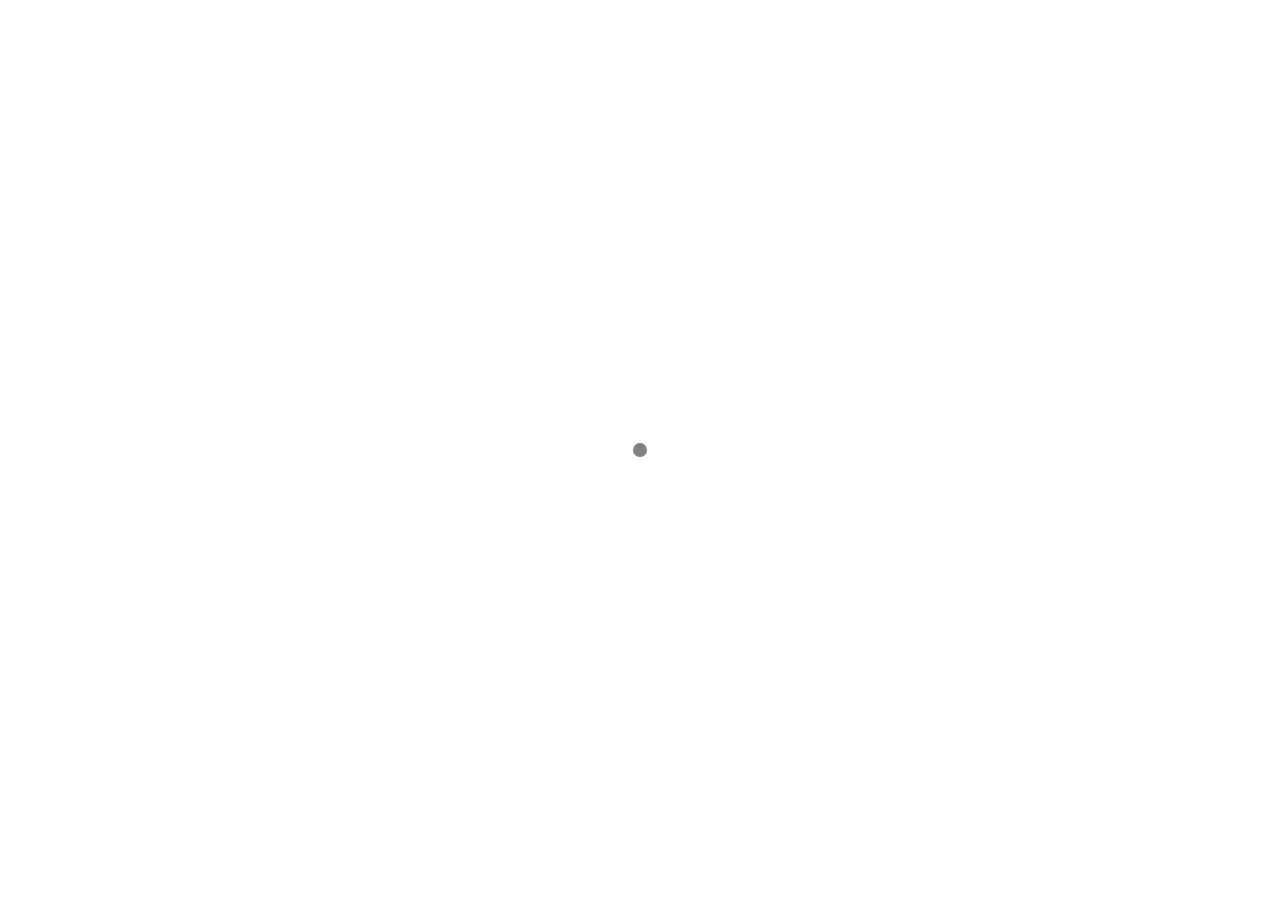
==== commit cb835d0d: "Site updated: 2021-07-04 13:58:26" ====
--- a/archives/index.html
+++ b/archives/index.html
@@ -1,118 +1,129 @@
+
 <!DOCTYPE html>
-<html>
-  <head>
-    <meta charset="utf-8" />
-    <meta name="baidu-site-verification" content="vvVgSQUzPU" />
-    <meta
-      name="viewport"
-      content="width=device-width, initial-scale=1, maximum-scale=1"
-    />
-    <meta name="keywords" content="虎虎|博客|个人|utone|Utone|">
-    <meta name="description" content="骑士恨煎蛋，骑士恨孜然">
-    
-    <title>
-       Archive -  王向前的博客
-    </title>
-    
-<link rel="stylesheet" href="/css/style.css">
- 
-    
-      <link rel="icon" href="/images/favicon.ico" />
-    
-  <meta name="generator" content="Hexo 5.4.0"></head>
-  <body>
-    <div id="container">
-      <div id="main-left">
-        <div id="introduce">
-          <div class="logo-worp">
-            <a href="/"><img class="logo" src="/images/logo.png" alt=""/></a>
-          </div>
-          <ul>
-            
-              <li><a href="/"> Home </a></li>
-            
-              <li><a href="/archives"> Archive </a></li>
-            
-              <li><a href="/about"> About </a></li>
-            
-              <li><a href="/atom.xml"> RSS </a></li>
-            
-            <li>
-              <img id="search-img" src="/images/search.svg" alt="search" />
-            </li>
-          </ul>
-          
-        </div>
-      </div>
-      <div id="main-right">
-
-<h1 class="archive-other">
+<html lang="zh-CN" class="loading">
+<head>
+    <meta charset="UTF-8" />
+    <meta http-equiv="X-UA-Compatible" content="IE=edge,chrome=1" />
+    <meta name="viewport" content="width=device-width, minimum-scale=1.0, maximum-scale=1.0, user-scalable=no">
+    <title>归档</title>
+    <meta name="apple-mobile-web-app-capable" content="yes" />
+    <meta name="apple-mobile-web-app-status-bar-style" content="black-translucent">
+    <meta name="google" content="notranslate" />
+    <meta name="keywords" content="Fechin,"> 
+    <meta name="description" content="发布笔记。。。,"> 
+    <meta name="author" content="Xiangqian Wang"> 
+    <link rel="alternative" href="atom.xml" title="王向前的博客" type="application/atom+xml"> 
+    <link rel="icon" href="/img/favicon.png"> 
     
     
-</h1>
+<link rel="stylesheet" href="/css/diaspora.css">
+
+<meta name="generator" content="Hexo 5.4.0"></head>
+
+<body class="loading">
+    <span id="config-title" style="display:none">王向前的博客</span>
+    <div id="loader"></div>
+    <div id="single" class="page">
+    <div id="top">
+        <a class="iconfont icon-left image-icon" href="javascript:history.back()"></a>
+    </div>
+    <div class="section">
+        <div class="article">
+            <div class="main">
+                <div class="content">
+                    <div class="timeline">
+                      <h2 class="timeline-title">归档: 2篇</h2><hr>
+                      
+                      
+                        
+                          <h3 class="timeline-subtitle">2021</h3>
+                        
+                        <div class="timeline-item">
+                          <time>2021-07-04</time>
+                          <a target="_self" href="/2021/07/04/%E6%8E%92%E5%BA%8F%E7%AE%97%E6%B3%95/"></a>
+                        </div>
+                      
+                        
+                        <div class="timeline-item">
+                          <time>2021-06-16</time>
+                          <a target="_self" href="/2021/06/16/test%20/">test</a>
+                        </div>
+                      
+                    </div>
+                </div>
+            </div>
+        </div>
+    </div>
+</div>
+
+</body>
+
+
+<script src="//lib.baomitu.com/jquery/1.8.3/jquery.min.js"></script>
+<script src="/js/plugin.js"></script>
+<script src="/js/typed.js"></script>
+<script src="/js/diaspora.js"></script>
+
+
+<link rel="stylesheet" href="/photoswipe/photoswipe.css">
+<link rel="stylesheet" href="/photoswipe/default-skin/default-skin.css">
+
+
+<script src="/photoswipe/photoswipe.min.js"></script>
+<script src="/photoswipe/photoswipe-ui-default.min.js"></script>
+
+
+<!-- Root element of PhotoSwipe. Must have class pswp. -->
+<div class="pswp" tabindex="-1" role="dialog" aria-hidden="true">
+    <!-- Background of PhotoSwipe. 
+         It's a separate element as animating opacity is faster than rgba(). -->
+    <div class="pswp__bg"></div>
+    <!-- Slides wrapper with overflow:hidden. -->
+    <div class="pswp__scroll-wrap">
+        <!-- Container that holds slides. 
+            PhotoSwipe keeps only 3 of them in the DOM to save memory.
+            Don't modify these 3 pswp__item elements, data is added later on. -->
+        <div class="pswp__container">
+            <div class="pswp__item"></div>
+            <div class="pswp__item"></div>
+            <div class="pswp__item"></div>
+        </div>
+        <!-- Default (PhotoSwipeUI_Default) interface on top of sliding area. Can be changed. -->
+        <div class="pswp__ui pswp__ui--hidden">
+            <div class="pswp__top-bar">
+                <!--  Controls are self-explanatory. Order can be changed. -->
+                <div class="pswp__counter"></div>
+                <button class="pswp__button pswp__button--close" title="Close (Esc)"></button>
+                <button class="pswp__button pswp__button--share" title="Share"></button>
+                <button class="pswp__button pswp__button--fs" title="Toggle fullscreen"></button>
+                <button class="pswp__button pswp__button--zoom" title="Zoom in/out"></button>
+                <!-- Preloader demo http://codepen.io/dimsemenov/pen/yyBWoR -->
+                <!-- element will get class pswp__preloader--active when preloader is running -->
+                <div class="pswp__preloader">
+                    <div class="pswp__preloader__icn">
+                      <div class="pswp__preloader__cut">
+                        <div class="pswp__preloader__donut"></div>
+                      </div>
+                    </div>
+                </div>
+            </div>
+            <div class="pswp__share-modal pswp__share-modal--hidden pswp__single-tap">
+                <div class="pswp__share-tooltip"></div> 
+            </div>
+            <button class="pswp__button pswp__button--arrow--left" title="Previous (arrow left)">
+            </button>
+            <button class="pswp__button pswp__button--arrow--right" title="Next (arrow right)">
+            </button>
+            <div class="pswp__caption">
+                <div class="pswp__caption__center"></div>
+            </div>
+        </div>
+    </div>
+</div>
 
 
 
 
 
 
-<section class="archives-wrap">
-    <div class="archive-meta-wrap">
-        <a href="/archives/2021" class="archive-meta">
-            2021
-        </a>
-    </div>
-    <div class="archives">
-        
-        <article class="list">
-            <span class="list-time">
-                <a href="/2021/07/04/%E6%8E%92%E5%BA%8F%E7%AE%97%E6%B3%95/">
-                    2021-07-04
-                </a>
-            </span>
-            <span class="list-title">
-                <a href="/2021/07/04/%E6%8E%92%E5%BA%8F%E7%AE%97%E6%B3%95/">
-                    
-                </a>
-            </span>
-        </article>
-        
-
-
-        <article class="list">
-            <span class="list-time">
-                <a href="/2021/06/16/test%20/">
-                    2021-06-16
-                </a>
-            </span>
-            <span class="list-title">
-                <a href="/2021/06/16/test%20/">
-                    test
-                </a>
-            </span>
-        </article>
-        
-        
-    </div>
-</section>
-
-<div class="list-paginator">
-    <span class="page-number current">1</span>
-</div></div>
-    </div>
-    <div id="footer">骑士恨煎蛋，骑士恨孜然</div>
-    <img id="top" src="/images/up-circle.svg" alt="top" />
-    
-  </body>
 </html>
-<!-- 加载主题脚本文件 -->
-
-<script src="/scripts/utone.js"></script>
-
-
-<script type="text/javascript">
-  window.onload = function() {
-    scroll.init()
-    siteSearch.init()
-  }
-</script>
--- a/css/diaspora.css
+++ b/css/diaspora.css
@@ -0,0 +1,354 @@
+body,div,h1,h2,h3,h4,h5,p,ul,li {margin:0;padding:0;font-weight:normal;list-style:none;}
+html {-webkit-text-size-adjust:100%;}
+html,body {-webkit-tap-highlight-color:rgba(0,0,0,0);-webkit-font-smoothing:antialiased;background:#fff;}
+body {font-family:'PingFang SC','Hiragino Sans GB','Microsoft Yahei','WenQuanYi Micro Hei',sans-serif;font-size:14px;position:relative;overflow-x:hidden;}
+body:before {background:grey;position:absolute;content:'';display:block;width:14px;height:14px;left:50%;top:50%;margin-left:-7px;margin-top:-7px;border-radius:50%;-webkit-border-radius:50%;-moz-border-radius:50%;-webkit-animation:loading 2s ease-out forwards infinite;-moz-animation:loading 2s ease-out forwards infinite;display:none;}
+body.loading:before {display:block;}
+@-webkit-keyframes loading {
+  0% {-webkit-transform:scale(0.3);}
+  50% {-webkit-transform:scale(1.0);}
+  100% {-webkit-transform:scale(0.3);}
+}
+@-moz-keyframes loading {
+  0% {-moz-transform:scale(0.3);}
+  50% {-moz-transform:scale(1.0);}
+  100% {-moz-transform:scale(0.3);}
+}
+body.loading #container,body.loading #single,body.loading .nav {opacity:0;}
+html.loading,body.loading {height:100%;overflow:hidden;}
+a,a:hover {text-decoration:none;}
+img {display:block;max-width:100%;height:auto;}
+audio {display:none;visibility:hidden;opacity:0;width:0;height:0;}
+#screen {position:relative;}
+#mark {width:100%;height:560px;overflow:hidden;}
+.layer {position:relative;}
+#cover {position:absolute;max-width:none;}
+#header {position:absolute;top:70px;width:100%;}
+#header > div {margin:0 60px;position:relative;}
+.icon-menu {font-size:20px;padding:6px 6px 5px;border-radius:2px;cursor:pointer;position:absolute;z-index:4;right:0;top:0;margin-top:-3px;background:rgba(255,255,255,.9);}
+.icon-search {font-size:20px;padding:6px 6px 5px;border-radius:2px;cursor:pointer;position:absolute;z-index:4;right:40px;top:0;margin-top:-3px;background:rgba(255,255,255,.9);}
+.image-logo {z-index:4;position:relative;display:inline-block;-webkit-background-size:75px 32px;-moz-background-size:75px 32px;background-size:75px 32px;background-repeat:no-repeat;background-position:center center;-webkit-mask-box-image:url("/img/logo.png");background-color:white;width:75px;height:32px;mask-image:url("/img/logo.png");mask-size:contain;transition: background-color 0.5s ease-in-out;}
+body.mu .image-logo {background-color:black;}
+#vibrant {position:absolute;top:0;left:0;width:100%;height:100%;}
+#vibrant div {position:absolute;top:0;left:0;width:100%;height:100%;opacity:0;background-color:#000;}
+#post0 {width:28%;position:absolute;top:42%;left:10%;}
+#post0 p:first-child {color:#fff;font-size:12px;}
+#post0 h2 {font-size:28px;margin-top:15px;}
+#post0 h2 a {color:#fff;}
+#post0 h2 + p {color:#fff;font-size:14px;margin-top:30px;}
+.post {margin:100px auto 0;width:1200px;position:relative;}
+.post > a {display:inline-block;width:680px;height:440px;overflow:hidden;position:relative;z-index:3;}
+.else {position:absolute;background:#fff;text-align:left;top:20px;height:398px;width:498px;border:1px solid #eaeaea;}
+.post:nth-child(odd) {text-align:left;}
+.post:nth-child(even) {text-align:right;}
+.post:nth-child(odd) .else {left:660px;}
+.post:nth-child(even) .else {right:660px;}
+.else p:first-child {color:#999;font-size:12px;margin:80px 0 0 80px;}
+.else h3 {font-size:30px;line-height:1.1;margin:10px 100px 0 80px;}
+.else h3 a {color:#333;}
+.else h3 + p {color:#555;margin:10px 100px 0 80px;font-size:14px;line-height:1.8;}
+.here {position:absolute;left:80px;bottom:80px;color:#999;font-size:13px;}
+.here span {display:inline-block;vertical-align:middle;margin-right:10px;font-family:"icomoon","Hiragino Sans GB","Hiragino Sans GB W3","Microsoft YaHei","WenQuanYi Micro Hei",sans-serif;}
+.here span:before {display:inline-block;vertical-align:top;margin-right:7px;font-size:16px;}
+.here a {display:inline-block;cursor:default;}
+#pager {text-align:center;margin:70px 0 0;position:relative;}
+#pager a {font-size:14px;letter-spacing:5px;color:#666;border:1px solid #dadada;padding:10px 40px;background:#fff;}
+#loader {display:none;position:fixed;top:0;width:100%;height:3px;z-index:100;background-image:-webkit-linear-gradient(left,#F16F5C 0%,#F16F5C 12.5%,#5B56DD 12.5%,#5B56DD 25%,#E15CED 25%,#E15CED 37.5%,#27E559 37.5%,#27E559 50%,#18C8C9 50%,#18C8C9 62.5%,#DC8987 62.5%,#DC8987 75%,#BB83D6 75%,#BB83D6 87.5%,#E774BD 87.5%,#E774BD 100%);background-image:-moz-linear-gradient(left,#F16F5C 0%,#F16F5C 12.5%,#5B56DD 12.5%,#5B56DD 25%,#E15CED 25%,#E15CED 37.5%,#27E559 37.5%,#27E559 50%,#18C8C9 50%,#18C8C9 62.5%,#DC8987 62.5%,#DC8987 75%,#BB83D6 75%,#BB83D6 87.5%,#E774BD 87.5%,#E774BD 100%);}
+#top {height:50px;text-align:center;border-bottom:1px solid #f7f7f7;background:#fefefe;width:100%;position:fixed;top:0;z-index:10;display:none;}
+body.touch #top {position:relative;}
+.icon-icon {color:#333;font-size:20px;position:absolute;left:14px;top:16px;}
+.image-icon {-webkit-background-size:24px 24px;-moz-background-size:24px 24px;background-size:24px 24px;background-position:center center;background-repeat:no-repeat;width:24px;height:24px;position:absolute;left:14px;top:15px;color:#333;}
+.image-icon:hover {color:black;}
+.subtitle {color:#666;font-size:14px;margin-top:16px;display:none;}
+.icon-play,.icon-pause,.icon-images {position:absolute;left:70px;color:#666;top:17px;font-size:18px;cursor:pointer;}
+.icon-images {left:100px;}
+.icon-images.active {color:#EF6D57;}
+#top .count {display:none;}
+.social {position:absolute;right:0;height:30px;top:12px;}
+.share a {display:inline-block;color:#666;margin-right:15px;}
+.share a:hover {color:#333;}
+.share {position:relative;}
+.social > div {display:inline-block;font-size:20px;color:#666;cursor:pointer;margin-left:15px;}
+#qr {z-index:10;display:none;position:absolute;background:#fff;padding:16px;border:1px solid #f7f7f7;right:10px;top:50px;}
+.bar {position:absolute;height:100%;background:rgba(0,0,0,.07);z-index:-1;width:0;-webkit-transition:width .5s ease;-moz-transition:width .5s ease;transition:width .5s ease;}
+.scrollbar {position:absolute;height:2px;width:10px;top:0;background-color:#50bcb6;-webkit-transition:width .5s ease;-moz-transition:width .5s ease;transition:width .5s ease;}
+body.touch .scrollbar {display:none;}
+.nav {position:fixed;height:100%;width:100%;background:rgba(255,255,255,.97);z-index:3;top:-100%;-webkit-transition:top 0.3s cubic-bezier(0.4,0,0.2,1);-moz-transition:top 0.3s cubic-bezier(0.4,0,0.2,1);transition:top 0.3s cubic-bezier(0.4,0,0.2,1);}
+body.mu {overflow:hidden;height:100%;}
+html.mu {height:100%;}
+body.mu .icon-menu {color:#333;background: none;}
+body.mu .icon-search {color:#333;background: none;}
+body.mu .icon-menu:before {content:"\e689";}
+body.mu .nav {top:0;}
+body.mu .icon-logo {color:#333;}
+.menu {text-align:center;margin-top:200px;}
+.menu ul {display: -webkit-box;display: -ms-flexbox;display: flex;-webkit-box-pack: center;-ms-flex-pack: center;justify-content: center;-ms-flex-wrap: wrap;flex-wrap: wrap;list-style-type: none;padding: 0;}
+.menu li {font-size:18px;display:inline-block;margin:0 2px 2px 0;}
+.menu li:not(:last-child) {margin-right: 5px;}
+.menu a {display: block;font-size: 20px;color: #666;text-decoration: none;padding: 5px;margin: auto 10px;border-bottom: .1em solid transparent;}
+.menu a:hover {color:#333; border-bottom: .1em solid #9e1900; padding-bottom: .15em; transition: 150ms ease-in-out;}
+.nav p {color:#999;font-size:12px;position:absolute;width:100%;text-align:center;bottom:30px;}
+.nav p a {color:#999;text-decoration:underline;}
+.nav p:first-letter {font-family:sans-serif;}
+.nav .hitokoto {text-align:center;font-size: 16px;margin: 10% auto 10px;padding: 10px 20px 10px;color: darkgray;max-width:800;}
+.nav .footerlinks {font-size: 45px; margin: 20px 1px 30px;padding: 10px 1px 10px;}
+.nav .footerlinks a {font-size: 35px; text-decoration:none;}
+.nav .footerlinks a:hover { color: #737373;}/* 鼠标移动到链接上 */
+
+.set {display:block;max-width:768px;margin:0 auto 30px;line-height:2;padding-left:30px}
+.set h3 {font-size:22px;font-weight:500;margin:15px 0 20px}
+.set a {display:inline-block;position:relative;color:#424242;padding:5px 5px;}
+.set a::before {content:"";position:absolute;width:0;right:0;bottom:0;height:2px;background:#2196F3}
+.set a:hover {color:#2196F3!important}
+.set .category-list-item,.set .tag-list-item {display:inline-block;font-size:17px;text-align:left}
+.set .category-list-item .category-list-count,.set .category-list-item .tag-list-count,.set .tag-list-item .category-list-count,.set .tag-list-item .tag-list-count {color:#9E9E9E;font-style:normal}
+.set .category-list-item .category-list-count::before,.set .category-list-item .tag-list-count::before,.set .tag-list-item .category-list-count::before,.set .tag-list-item .tag-list-count::before {content:"["}
+.set .category-list-item .category-list-count::after,.set .category-list-item .tag-list-count::after,.set .tag-list-item .category-list-count::after,.set .tag-list-item .tag-list-count::after {content:"]"}
+.set .category-list-item {width:30%;margin:5px 0}@media screen and (max-width:768px) {.set .category-list-item {width:100%}}
+.set .tag-list-item {margin:10px 20px}
+.set .search .search-input {width: 100%;height: 42px;background: transparent;border: 0px;border-bottom:2px solid #6558BC;font-size:20px;padding-top: 20px;}
+.set .search .search-input[type=text]:focus{outline: none;border: 0px;border-bottom:2px solid #6558BC;}
+.set .search .local-search-result {margin-top:30px;}
+.set .search .search-result-list {padding:0;margin: 0;}
+.set .search .search-result-title {font-size:23px;}
+.set .search .search-result {}
+.set .search .search-keyword {background:yellow;padding:2px auto 2px;}
+.set .search li {list-style: none; margin: 0;border-bottom:1px dashed #E3E3E3;}
+.timeline {display:block;max-width:768px;margin:30px auto 40px;padding-left:30px;border-left:3px solid #B0BEC5}
+.timeline .timeline-title::before,.timeline .timeline-subtitle::before,.timeline .timeline-item::before {position:absolute;top:50%;transform:translateY(-50%);border-style:solid;border-color:#B0BEC5;border-radius:50%;background:white;content:"";transition:all .3s ease}
+.timeline-title,.timeline-subtitle,.timeline-item {position:relative;margin-bottom:25px;line-height:32px}
+.timeline-title:hover::before,.timeline-subtitle:hover::before,.timeline-item:hover::before {border-color:#2196F3}
+.timeline-title:hover a,.timeline-subtitle:hover a,.timeline-item:hover a {color:#2196F3}
+.timeline-title {font-size:28px}
+.timeline-title::before {width:12px;height:12px;border-width:4px;left:-42px}
+.timeline-subtitle {font-weight:400;font-size:22px}
+.timeline-subtitle::before {width:11px;height:11px;border-width:3px;left:-40px}
+.timeline-item {font-family:-apple-system,BlinkMacSystemFont,Segoe UI,Roboto,Oxygen,Ubuntu,Cantarell,Fira Sans,Droid Sans,Helvetica Neue,sans-serif;position:relative;padding-left:100px}
+.timeline-item time {position:absolute;left:0;top:50%;transform:translateY(-50%);display:inline-block;font-weight:300;color:#616161;width:100px}
+.timeline-item a {color:#212121;font-weight:400;transition:all .3s ease}
+.timeline-item::before {width:9px;height:9px;border-width:2px;left:-38px}
+#container {padding-bottom:100px;overflow:hidden;position:relative;}
+#container:before {content:'';display:block;width:1px;height:200%;position:absolute;left:50%;background:#eaeaea;top:-50%;z-index:0;}
+#primary {position:relative;}
+#single {background:#fff;position:relative;overflow-x:hidden;}
+.section {position:relative;width:100%;overflow:hidden;-webkit-transition:all 0.3s cubic-bezier(0.25,0.5,0.5,0.9);-moz-transition:all 0.3s cubic-bezier(0.25,0.5,0.5,0.9);transition:all 0.3s cubic-bezier(0.25,0.5,0.5,0.9);}
+body.touch,body.touch .article {margin-top:0;}
+.zoom:before {opacity:0;color:#fff;font-size:20px;display:block;z-index:3;left:50%;top:70%;padding:5px;margin-top:-15px;margin-left:-15px;position:absolute;background:rgba(0,0,0,.7);-webkit-transition:all 0.3s cubic-bezier(0.25,0.5,0.5,0.9);-moz-transition:all 0.3s cubic-bezier(0.25,0.5,0.5,0.9);transition:all 0.3s cubic-bezier(0.25,0.5,0.5,0.9);}
+.zoom:hover:before {opacity:1;top:50%;}
+.touch .zoom:hover:before {opacity:0;}
+.icon-arrow-left:before {content:'\e606';position:absolute;left:0;top:50%;margin-top:-30px;color:#666;}
+.icon-arrow-right:before {content:'\e605';position:absolute;right:0;top:50%;margin-top:-30px;color:#666;}
+h1.title {font-size:30px;color:#333;line-height:1.3;position:relative;font-weight:bold;}
+.page .content:before {display:none;}
+.stuff {margin-top:20px;color:#666;font-size:13px;}
+.stuff span {display:inline-block;margin-right:20px;}
+.stuff .likeThis {pointer-events:none;}
+.stuff .icon-like {display:none;}
+.stuff .count {color:#666;}
+.comment {margin:50px auto;}
+.comment.link,.downloadlink {cursor:pointer;letter-spacing:5px;border:1px solid #dadada;width:170px;text-align:center;color:#666;font-size:14px;padding:10px 0;}
+.comment .gt-comments-null{display:none;}
+.comment .gt-header-textarea{border-radius:0;background: white;}
+.comment .gt-popup{margin-top:8px;}
+.comment .gt-counts a{color:black;border-bottom:0;pointer-events:none;}
+.comment .gt-avatar-github{display:none;}
+.comment .gt-header-avatar{display:none;}
+.comment .gt-header-comment{margin-left: 0;!important;}
+.comment .gt-header-preview{border-radius:0;}
+.comment .gt-btn-public{border-radius:0;}
+.comment .gt-btn-preview{border-radius:0;}
+.comment .gt-btn-login{border-radius:0;}
+.comment .gt-ico-tip{display:none;}
+.comment .gt-btn-public .gt-btn-text:after{content:"（Cmd | Ctrl  + Enter）";}
+.comment .gt-meta{margin:0; border:0;}
+#preview {position:fixed;top:0;width:100%;height:100%;z-index:5;background:#fff;left:100%;-moz-transition:all 0.3s cubic-bezier(0,0,0.2,1);-webkit-transition:all 0.3s cubic-bezier(0,0,0.2,1);transition:all 0.3s cubic-bezier(0,0,0.2,1);overflow-y:scroll;}
+#preview.show {left:0;}
+#preview + canvas {display:none;}
+.article {width:70%;margin:0 auto;margin-top:50px;display:-webkit-flex;display:flex;-webkit-align-items:center;align-items:center;-webkit-justify-content:flex-start;justify-content:flex-start;}
+.article > div {width:100%;padding:30px 0;margin:0 auto;}
+.article .main {width:700px;}
+.article .side {align-self:flex-start;flex:0 0 220px;}
+.article .toc {width:200px;height:100%;/*position:fixed;*/top:60px;right:100px;padding:1em;line-height:2.3;overflow-y:auto;}
+.article .toc .toc-item:hover {font-weight:900;}
+.article .toc li a {display:inline-block;color:#737373;text-decoration:none;transition:color,padding 0.2s ease-in-out;}
+.article .toc li a:hover {padding-left:8px;border-left:3px solid black;}
+.page .main{padding:0px;}
+
+/* Icon font style */
+@font-face{font-family:"iconfont";src:url(//at.alicdn.com/t/font_1679264_tle9h9614mq.eot?t=1583722241347);src:url(//at.alicdn.com/t/font_1679264_tle9h9614mq.eot?t=1583722241347#iefix) format("embedded-opentype"),url([data-uri]) format("woff2"),url(//at.alicdn.com/t/font_1679264_tle9h9614mq.woff?t=1583722241347) format("woff"),url(//at.alicdn.com/t/font_1679264_tle9h9614mq.ttf?t=1583722241347) format("truetype"),url(//at.alicdn.com/t/font_1679264_tle9h9614mq.svg?t=1583722241347#iconfont) format("svg")}
+.iconfont{font-family:"iconfont"!important;font-size:22px;font-style:normal;-webkit-font-smoothing:antialiased;-moz-osx-font-smoothing:grayscale}
+.icon-close:before{content:"\e689"}
+.icon-play:before{content:"\e65d"}
+.icon-menu:before{content:"\e623"}
+.icon-home:before{content:"\e612"}
+/*.icon-facebook:before{content:"\e632"}*/
+/*.icon-twitter:before{content:"\e659"}*/
+/*.icon-github:before{content:"\e64a"}*/
+.icon-pause:before{content:"\e64c"}
+.icon-scan:before{content:"\e600"}
+.icon-search:before{content:"\e601"}
+/*.icon-email:before{content:"\e62d"}*/
+.icon-like:before{content:"\e602"}
+/*.icon-wechat:before{content:"\e603"}*/
+.icon-left:before{content:"\e604"}
+
+@font-face {
+  font-family: "iconfont"; /* Project id 2609542 */
+  src: url('//at.alicdn.com/t/font_2609542_9phvm77zuvw.woff2?t=1623581069201') format('woff2'),
+       url('//at.alicdn.com/t/font_2609542_9phvm77zuvw.woff?t=1623581069201') format('woff'),
+       url('//at.alicdn.com/t/font_2609542_9phvm77zuvw.ttf?t=1623581069201') format('truetype');
+}
+
+.iconfont {
+  font-family: "iconfont" !important;
+  font-size: 22px;
+  font-style: normal;
+  -webkit-font-smoothing: antialiased;
+  -moz-osx-font-smoothing: grayscale;
+}
+
+.icon-github:before {
+  content: "\e7d1";
+}
+
+.icon-email:before {
+  content: "\e6da";
+}
+
+.icon-wechat:before {
+  content: "\e7e3";
+}
+
+.icon-twitter:before {
+  content: "\e7e2";
+}
+
+
+/* tags style  */
+.post-tags-list {margin-top:10px;display:table;}
+.post-tags-list-item {float:left;margin-right:10px;background:rgba(102,128,153,0.075);border-radius:0;padding:2px 5px;}
+.post-tags-list-link {color:rgba(44,63,81,0.5);}
+
+/* Post or Page content style */
+.content {margin-top:50px;font-size:15px;line-height:2;color:#232323;}
+.content h1 {font-size:39px}
+.content h2 {font-size:32px}
+.content h3 {font-size:26px}
+.content h4 {font-size:19px}
+.content h5 {font-size:15px}
+.content h6 {font-size:13px}
+.content strong {font-weight:500;}
+.content a {background:transparent;color:#1980e6;text-decoration:none;}
+.content a:hover {color:#518dca;}
+.content hr {margin-top:21px;margin-bottom:21px;border:0;border-top:1px solid rgba(102,128,153,0.1)}
+.content p {margin:0 0 .8em;}
+.content ul,.content ol {margin:10px 0;padding-left:20px;}
+.content ul li {list-style:disc;margin:5px 0;}
+.content ol li {list-style:decimal;margin:5px 0;}
+.content > h1,.content > h2,.content > h3,.content > h4,.content > h5,.content > h6 {margin-top:2rem;margin-bottom:0.8rem;color:#000;}
+.content > h1:first-child,.content > h2:first-child,.content > h3:first-child,.content > h4:first-child,.content > h5:first-child,.content > h6:first-child {margin-top:0;}
+.content img {cursor:pointer;}
+.content pre,.content .highlight {background:#2d2d2d;margin:1.6rem 0;padding:0.8rem 0.8rem;border-style:solid;border-width:1px 0;overflow:auto;color:#ccc;line-height:20px;}
+.content .gutter {display:none;}
+.content .highlight .gutter pre {color:#666;font-size:0.9rem;}
+.content code,.content pre {font-family:"Source Code Pro",monospace}
+.content code {background:rgba(99,99,99,0.07);color:#ef459c;padding:1px 2px;border-radius:2px;}
+.content pre code {background:none;text-shadow:none;padding:0;}
+.content blockquote {color:#656565;margin:0 0 1.1em;border-left:3px solid #efefef;border-left-width:6px;background-color:rgba(119,119,119,0.05);border-top-right-radius:5px;border-bottom-right-radius:5px;padding:15px 20px;}
+.content blockquote p {margin:0;}
+.content table {margin:15px 0;border-collapse:collapse;display:table;width:100%;table-layout:fixed;word-wrap:break-word;}
+.content table tr {border-top:1px solid #ccc;background-color:#fff;}
+.content table th,.content table td {border:1px solid #ddd;padding:6px 13px;}
+.content .highlight pre {border:none;margin:0;padding:0;}
+.content .highlight table {margin:0;width:auto;}
+.content .highlight td {border:none;padding:0;}
+.content .highlight tr {border:0;}
+.content .highlight figcaption {font-size:0.85em;color:#999;line-height:1em;margin-bottom:1em;}
+.content .highlight figcaption a {float:right;}
+.content .highlight .gutter pre {text-align:right;padding-right:20px;}
+.content .highlight .line {height:20px;}
+.content .video-container {position:relative;padding-bottom:56.25%;padding-top:25px;height:0;}
+.content .video-container iframe {position:absolute;top:0;left:0;width:100%;height:100%;}
+pre .comment,pre .title {color:#999;}
+pre .variable,pre .attribute,pre .tag,pre .regexp,pre .ruby .constant,pre .xml .tag,pre .title,pre .xml .pi,pre .xml .doctype,pre .html .doctype,pre .css .id,pre .css .class,pre .css .pseudo {color:#f2777a;}
+pre .number,pre .preprocessor,pre .built_in,pre .literal,pre .params,pre .constant {color:#f99157;}
+pre .class,pre .ruby .class .title,pre .css .rules .attribute {color:#99cc99;}
+pre .string,pre .value,pre .inheritance,pre .header,pre .ruby .symbol,pre .xml .cdata {color:#99cc99;}
+pre .css .hexcolor {color:#66cccc;}
+pre .function,pre .python .decorator,pre .python .title,pre .ruby .function .title,pre .ruby .title .keyword,pre .perl .sub,pre .javascript .title,pre .coffeescript .title {color:#6699cc;}
+pre .keyword,pre .javascript .function {color:#cc99cc;}
+
+/* Responsive style */
+@media screen and (max-width:1200px) {
+  #header > div {width:900px;margin:0 auto;}
+  #post0 {width:32%;}
+  #post0 h2 {font-size:24px;}
+  .post {width:900px;}
+  .post > a {width:480px;height:310px;}
+  .else {top:10px;width:420px;height:290px;}
+  .post:nth-child(odd) .else {left:450px;}
+  .post:nth-child(even) .else {right:450px;}
+  .else p:first-child {font-size:12px;margin:50px 0 0 60px;}
+  .else h3 {font-size:24px;margin:10px 60px 0 60px;}
+  .else h3 + p {margin:10px 60px 0 60px;}
+  .here {left:60px;bottom:50px;}
+  .article{width:100%;}
+  .article .main{width:94%;}
+  .article .side {display:none}
+  .comment .gt-btn-public .gt-btn-text:after{content:"";}
+}
+@media screen and (max-width:900px) {
+  #mark {height:480px;}
+  #header > div {width:90%;}
+  #vibrant polygon {transform:translateX(-10%);-moz-transform:translateX(-10%);-webkit-transform:translateX(-10%);}
+  #post0 {width:40%;}
+  #post0 h2 {font-size:20px;}
+  .post {width:100%;margin-top:60px;background:#fff;padding-bottom:30px;border-bottom:1px solid #eaeaea;}
+  .post > a {display:block;margin:0 auto;width:100%;height:auto;}
+  .post > a img {margin:0 auto;}
+  .else {height:auto;position:static;width:100%;margin:0 auto;background:transparent;border:none;}
+  .else p:first-child {margin:30px 0 0 20px;}
+  .else h3 {font-size:24px;margin:10px 30px 0 20px;}
+  .else h3 + p {margin:10px 30px 0 20px;}
+  .here {position:static;margin:20px 0 20px 20px;}
+  .article{width:100%;}
+  .article .main{width:94%;}
+  .article .side {display:none}
+  .comment .gt-btn-public .gt-btn-text:after{content:"";}
+}
+@media screen and (max-width:780px) {
+  #header {top:40px;}
+  #vibrant svg {display:none;}
+  #vibrant div {opacity:0.3;}
+  #container {padding-bottom:50px;}
+  #post0 {bottom:60px;top:auto;width:70%;left:5%;}
+  .menu {width:90%;margin:160px auto 0;}
+  .menu li {font-size:16px;}
+  #pager {margin:30px 0 0;}
+  h1.title {font-size:24px;}
+  .tab {display:none;}
+  .icon-scan {display:none!important;}
+  .icon-images {left:80px;}
+  .icon-pause,.icon-play {left:50px;}
+  .comment.link {width:140px;padding:5px 0;}
+  .article{width:100%;}
+  .article .main{width:94%;}
+  .article .side {display:none}
+  .comment .gt-btn-public .gt-btn-text:after{content:"";}
+}
+@media screen and (max-width:480px) {
+  #post0 p:first-child {display:block;}
+  #container:before {display:none;}
+  #post0 h2 {text-align:left;margin:0 10px 0 0;}
+  #post0 h2 + p {text-align:left;margin:10px 20px 0 0;color:#f2f2f2;font-size:14px;}
+  #post0 h2 a {color:#fff;}
+  #post0 .summary {display:none;}
+  .stuff span {margin-right:10px;}
+  .stuff span:first-child {display:none;}
+  .content table {font-size:smaller;}
+  .content table tr td {padding:6px;}
+  .article {width:100%;}
+  .article .main{width:94%;}
+  .article .side {display:none}
+  .comment .gt-btn-public .gt-btn-text:after{content:"";}
+}
--- a/photoswipe/photoswipe.css
+++ b/photoswipe/photoswipe.css
@@ -0,0 +1,179 @@
+/*! PhotoSwipe main CSS by Dmitry Semenov | photoswipe.com | MIT license */
+/*
+	Styles for basic PhotoSwipe functionality (sliding area, open/close transitions)
+*/
+/* pswp = photoswipe */
+.pswp {
+  display: none;
+  position: absolute;
+  width: 100%;
+  height: 100%;
+  left: 0;
+  top: 0;
+  overflow: hidden;
+  -ms-touch-action: none;
+  touch-action: none;
+  z-index: 1500;
+  -webkit-text-size-adjust: 100%;
+  /* create separate layer, to avoid paint on window.onscroll in webkit/blink */
+  -webkit-backface-visibility: hidden;
+  outline: none; }
+  .pswp * {
+    -webkit-box-sizing: border-box;
+            box-sizing: border-box; }
+  .pswp img {
+    max-width: none; }
+
+/* style is added when JS option showHideOpacity is set to true */
+.pswp--animate_opacity {
+  /* 0.001, because opacity:0 doesn't trigger Paint action, which causes lag at start of transition */
+  opacity: 0.001;
+  will-change: opacity;
+  /* for open/close transition */
+  -webkit-transition: opacity 333ms cubic-bezier(0.4, 0, 0.22, 1);
+          transition: opacity 333ms cubic-bezier(0.4, 0, 0.22, 1); }
+
+.pswp--open {
+  display: block; }
+
+.pswp--zoom-allowed .pswp__img {
+  /* autoprefixer: off */
+  cursor: -webkit-zoom-in;
+  cursor: -moz-zoom-in;
+  cursor: zoom-in; }
+
+.pswp--zoomed-in .pswp__img {
+  /* autoprefixer: off */
+  cursor: -webkit-grab;
+  cursor: -moz-grab;
+  cursor: grab; }
+
+.pswp--dragging .pswp__img {
+  /* autoprefixer: off */
+  cursor: -webkit-grabbing;
+  cursor: -moz-grabbing;
+  cursor: grabbing; }
+
+/*
+	Background is added as a separate element.
+	As animating opacity is much faster than animating rgba() background-color.
+*/
+.pswp__bg {
+  position: absolute;
+  left: 0;
+  top: 0;
+  width: 100%;
+  height: 100%;
+  background: #000;
+  opacity: 0;
+  -webkit-transform: translateZ(0);
+          transform: translateZ(0);
+  -webkit-backface-visibility: hidden;
+  will-change: opacity; }
+
+.pswp__scroll-wrap {
+  position: absolute;
+  left: 0;
+  top: 0;
+  width: 100%;
+  height: 100%;
+  overflow: hidden; }
+
+.pswp__container,
+.pswp__zoom-wrap {
+  -ms-touch-action: none;
+  touch-action: none;
+  position: absolute;
+  left: 0;
+  right: 0;
+  top: 0;
+  bottom: 0; }
+
+/* Prevent selection and tap highlights */
+.pswp__container,
+.pswp__img {
+  -webkit-user-select: none;
+  -moz-user-select: none;
+  -ms-user-select: none;
+      user-select: none;
+  -webkit-tap-highlight-color: transparent;
+  -webkit-touch-callout: none; }
+
+.pswp__zoom-wrap {
+  position: absolute;
+  width: 100%;
+  -webkit-transform-origin: left top;
+  -ms-transform-origin: left top;
+  transform-origin: left top;
+  /* for open/close transition */
+  -webkit-transition: -webkit-transform 333ms cubic-bezier(0.4, 0, 0.22, 1);
+          transition: transform 333ms cubic-bezier(0.4, 0, 0.22, 1); }
+
+.pswp__bg {
+  will-change: opacity;
+  /* for open/close transition */
+  -webkit-transition: opacity 333ms cubic-bezier(0.4, 0, 0.22, 1);
+          transition: opacity 333ms cubic-bezier(0.4, 0, 0.22, 1); }
+
+.pswp--animated-in .pswp__bg,
+.pswp--animated-in .pswp__zoom-wrap {
+  -webkit-transition: none;
+  transition: none; }
+
+.pswp__container,
+.pswp__zoom-wrap {
+  -webkit-backface-visibility: hidden; }
+
+.pswp__item {
+  position: absolute;
+  left: 0;
+  right: 0;
+  top: 0;
+  bottom: 0;
+  overflow: hidden; }
+
+.pswp__img {
+  position: absolute;
+  width: auto;
+  height: auto;
+  top: 0;
+  left: 0; }
+
+/*
+	stretched thumbnail or div placeholder element (see below)
+	style is added to avoid flickering in webkit/blink when layers overlap
+*/
+.pswp__img--placeholder {
+  -webkit-backface-visibility: hidden; }
+
+/*
+	div element that matches size of large image
+	large image loads on top of it
+*/
+.pswp__img--placeholder--blank {
+  background: #222; }
+
+.pswp--ie .pswp__img {
+  width: 100% !important;
+  height: auto !important;
+  left: 0;
+  top: 0; }
+
+/*
+	Error message appears when image is not loaded
+	(JS option errorMsg controls markup)
+*/
+.pswp__error-msg {
+  position: absolute;
+  left: 0;
+  top: 50%;
+  width: 100%;
+  text-align: center;
+  font-size: 14px;
+  line-height: 16px;
+  margin-top: -8px;
+  color: #CCC; }
+
+.pswp__error-msg a {
+  color: #CCC;
+  text-decoration: underline; }
--- a/photoswipe/default-skin/default-skin.css
+++ b/photoswipe/default-skin/default-skin.css
@@ -0,0 +1,482 @@
+/*! PhotoSwipe Default UI CSS by Dmitry Semenov | photoswipe.com | MIT license */
+/*
+
+	Contents:
+
+	1. Buttons
+	2. Share modal and links
+	3. Index indicator ("1 of X" counter)
+	4. Caption
+	5. Loading indicator
+	6. Additional styles (root element, top bar, idle state, hidden state, etc.)
+
+*/
+/*
+	
+	1. Buttons
+
+ */
+/* <button> css reset */
+.pswp__button {
+  width: 44px;
+  height: 44px;
+  position: relative;
+  background: none;
+  cursor: pointer;
+  overflow: visible;
+  -webkit-appearance: none;
+  display: block;
+  border: 0;
+  padding: 0;
+  margin: 0;
+  float: right;
+  opacity: 0.75;
+  -webkit-transition: opacity 0.2s;
+          transition: opacity 0.2s;
+  -webkit-box-shadow: none;
+          box-shadow: none; }
+  .pswp__button:focus, .pswp__button:hover {
+    opacity: 1; }
+  .pswp__button:active {
+    outline: none;
+    opacity: 0.9; }
+  .pswp__button::-moz-focus-inner {
+    padding: 0;
+    border: 0; }
+
+/* pswp__ui--over-close class it added when mouse is over element that should close gallery */
+.pswp__ui--over-close .pswp__button--close {
+  opacity: 1; }
+
+.pswp__button,
+.pswp__button--arrow--left:before,
+.pswp__button--arrow--right:before {
+  background: url(default-skin.png) 0 0 no-repeat;
+  background-size: 264px 88px;
+  width: 44px;
+  height: 44px; }
+
+@media (-webkit-min-device-pixel-ratio: 1.1), (-webkit-min-device-pixel-ratio: 1.09375), (min-resolution: 105dpi), (min-resolution: 1.1dppx) {
+  /* Serve SVG sprite if browser supports SVG and resolution is more than 105dpi */
+  .pswp--svg .pswp__button,
+  .pswp--svg .pswp__button--arrow--left:before,
+  .pswp--svg .pswp__button--arrow--right:before {
+    background-image: url(default-skin.svg); }
+  .pswp--svg .pswp__button--arrow--left,
+  .pswp--svg .pswp__button--arrow--right {
+    background: none; } }
+
+.pswp__button--close {
+  background-position: 0 -44px; }
+
+.pswp__button--share {
+  background-position: -44px -44px; }
+
+.pswp__button--fs {
+  display: none; }
+
+.pswp--supports-fs .pswp__button--fs {
+  display: block; }
+
+.pswp--fs .pswp__button--fs {
+  background-position: -44px 0; }
+
+.pswp__button--zoom {
+  display: none;
+  background-position: -88px 0; }
+
+.pswp--zoom-allowed .pswp__button--zoom {
+  display: block; }
+
+.pswp--zoomed-in .pswp__button--zoom {
+  background-position: -132px 0; }
+
+/* no arrows on touch screens */
+.pswp--touch .pswp__button--arrow--left,
+.pswp--touch .pswp__button--arrow--right {
+  visibility: hidden; }
+
+/*
+	Arrow buttons hit area
+	(icon is added to :before pseudo-element)
+*/
+.pswp__button--arrow--left,
+.pswp__button--arrow--right {
+  background: none;
+  top: 50%;
+  margin-top: -50px;
+  width: 70px;
+  height: 100px;
+  position: absolute; }
+
+.pswp__button--arrow--left {
+  left: 0; }
+
+.pswp__button--arrow--right {
+  right: 0; }
+
+.pswp__button--arrow--left:before,
+.pswp__button--arrow--right:before {
+  content: '';
+  top: 35px;
+  background-color: rgba(0, 0, 0, 0.3);
+  height: 30px;
+  width: 32px;
+  position: absolute; }
+
+.pswp__button--arrow--left:before {
+  left: 6px;
+  background-position: -138px -44px; }
+
+.pswp__button--arrow--right:before {
+  right: 6px;
+  background-position: -94px -44px; }
+
+/*
+
+	2. Share modal/popup and links
+
+ */
+.pswp__counter,
+.pswp__share-modal {
+  -webkit-user-select: none;
+  -moz-user-select: none;
+  -ms-user-select: none;
+      user-select: none; }
+
+.pswp__share-modal {
+  display: block;
+  background: rgba(0, 0, 0, 0.5);
+  width: 100%;
+  height: 100%;
+  top: 0;
+  left: 0;
+  padding: 10px;
+  position: absolute;
+  z-index: 1600;
+  opacity: 0;
+  -webkit-transition: opacity 0.25s ease-out;
+          transition: opacity 0.25s ease-out;
+  -webkit-backface-visibility: hidden;
+  will-change: opacity; }
+
+.pswp__share-modal--hidden {
+  display: none; }
+
+.pswp__share-tooltip {
+  z-index: 1620;
+  position: absolute;
+  background: #FFF;
+  top: 56px;
+  border-radius: 2px;
+  display: block;
+  width: auto;
+  right: 44px;
+  -webkit-box-shadow: 0 2px 5px rgba(0, 0, 0, 0.25);
+          box-shadow: 0 2px 5px rgba(0, 0, 0, 0.25);
+  -webkit-transform: translateY(6px);
+      -ms-transform: translateY(6px);
+          transform: translateY(6px);
+  -webkit-transition: -webkit-transform 0.25s;
+          transition: transform 0.25s;
+  -webkit-backface-visibility: hidden;
+  will-change: transform; }
+  .pswp__share-tooltip a {
+    display: block;
+    padding: 8px 12px;
+    color: #000;
+    text-decoration: none;
+    font-size: 14px;
+    line-height: 18px; }
+    .pswp__share-tooltip a:hover {
+      text-decoration: none;
+      color: #000; }
+    .pswp__share-tooltip a:first-child {
+      /* round corners on the first/last list item */
+      border-radius: 2px 2px 0 0; }
+    .pswp__share-tooltip a:last-child {
+      border-radius: 0 0 2px 2px; }
+
+.pswp__share-modal--fade-in {
+  opacity: 1; }
+  .pswp__share-modal--fade-in .pswp__share-tooltip {
+    -webkit-transform: translateY(0);
+        -ms-transform: translateY(0);
+            transform: translateY(0); }
+
+/* increase size of share links on touch devices */
+.pswp--touch .pswp__share-tooltip a {
+  padding: 16px 12px; }
+
+a.pswp__share--facebook:before {
+  content: '';
+  display: block;
+  width: 0;
+  height: 0;
+  position: absolute;
+  top: -12px;
+  right: 15px;
+  border: 6px solid transparent;
+  border-bottom-color: #FFF;
+  -webkit-pointer-events: none;
+  -moz-pointer-events: none;
+  pointer-events: none; }
+
+a.pswp__share--facebook:hover {
+  background: #3E5C9A;
+  color: #FFF; }
+  a.pswp__share--facebook:hover:before {
+    border-bottom-color: #3E5C9A; }
+
+a.pswp__share--twitter:hover {
+  background: #55ACEE;
+  color: #FFF; }
+
+a.pswp__share--pinterest:hover {
+  background: #CCC;
+  color: #CE272D; }
+
+a.pswp__share--download:hover {
+  background: #DDD; }
+
+/*
+
+	3. Index indicator ("1 of X" counter)
+
+ */
+.pswp__counter {
+  position: absolute;
+  left: 0;
+  top: 0;
+  height: 44px;
+  font-size: 13px;
+  line-height: 44px;
+  color: #FFF;
+  opacity: 0.75;
+  padding: 0 10px; }
+
+/*
+	
+	4. Caption
+
+ */
+.pswp__caption {
+  position: absolute;
+  left: 0;
+  bottom: 0;
+  width: 100%;
+  min-height: 44px; }
+  .pswp__caption small {
+    font-size: 11px;
+    color: #BBB; }
+
+.pswp__caption__center {
+  text-align: left;
+  max-width: 420px;
+  margin: 0 auto;
+  font-size: 13px;
+  padding: 10px;
+  line-height: 20px;
+  color: #CCC; }
+
+.pswp__caption--empty {
+  display: none; }
+
+/* Fake caption element, used to calculate height of next/prev image */
+.pswp__caption--fake {
+  visibility: hidden; }
+
+/*
+
+	5. Loading indicator (preloader)
+
+	You can play with it here - http://codepen.io/dimsemenov/pen/yyBWoR
+
+ */
+.pswp__preloader {
+  width: 44px;
+  height: 44px;
+  position: absolute;
+  top: 0;
+  left: 50%;
+  margin-left: -22px;
+  opacity: 0;
+  -webkit-transition: opacity 0.25s ease-out;
+          transition: opacity 0.25s ease-out;
+  will-change: opacity;
+  direction: ltr; }
+
+.pswp__preloader__icn {
+  width: 20px;
+  height: 20px;
+  margin: 12px; }
+
+.pswp__preloader--active {
+  opacity: 1; }
+  .pswp__preloader--active .pswp__preloader__icn {
+    /* We use .gif in browsers that don't support CSS animation */
+    background: url(preloader.gif) 0 0 no-repeat; }
+
+.pswp--css_animation .pswp__preloader--active {
+  opacity: 1; }
+  .pswp--css_animation .pswp__preloader--active .pswp__preloader__icn {
+    -webkit-animation: clockwise 500ms linear infinite;
+            animation: clockwise 500ms linear infinite; }
+  .pswp--css_animation .pswp__preloader--active .pswp__preloader__donut {
+    -webkit-animation: donut-rotate 1000ms cubic-bezier(0.4, 0, 0.22, 1) infinite;
+            animation: donut-rotate 1000ms cubic-bezier(0.4, 0, 0.22, 1) infinite; }
+
+.pswp--css_animation .pswp__preloader__icn {
+  background: none;
+  opacity: 0.75;
+  width: 14px;
+  height: 14px;
+  position: absolute;
+  left: 15px;
+  top: 15px;
+  margin: 0; }
+
+.pswp--css_animation .pswp__preloader__cut {
+  /* 
+			The idea of animating inner circle is based on Polymer ("material") loading indicator 
+			 by Keanu Lee https://blog.keanulee.com/2014/10/20/the-tale-of-three-spinners.html
+		*/
+  position: relative;
+  width: 7px;
+  height: 14px;
+  overflow: hidden; }
+
+.pswp--css_animation .pswp__preloader__donut {
+  -webkit-box-sizing: border-box;
+          box-sizing: border-box;
+  width: 14px;
+  height: 14px;
+  border: 2px solid #FFF;
+  border-radius: 50%;
+  border-left-color: transparent;
+  border-bottom-color: transparent;
+  position: absolute;
+  top: 0;
+  left: 0;
+  background: none;
+  margin: 0; }
+
+@media screen and (max-width: 1024px) {
+  .pswp__preloader {
+    position: relative;
+    left: auto;
+    top: auto;
+    margin: 0;
+    float: right; } }
+
+@-webkit-keyframes clockwise {
+  0% {
+    -webkit-transform: rotate(0deg);
+            transform: rotate(0deg); }
+  100% {
+    -webkit-transform: rotate(360deg);
+            transform: rotate(360deg); } }
+
+@keyframes clockwise {
+  0% {
+    -webkit-transform: rotate(0deg);
+            transform: rotate(0deg); }
+  100% {
+    -webkit-transform: rotate(360deg);
+            transform: rotate(360deg); } }
+
+@-webkit-keyframes donut-rotate {
+  0% {
+    -webkit-transform: rotate(0);
+            transform: rotate(0); }
+  50% {
+    -webkit-transform: rotate(-140deg);
+            transform: rotate(-140deg); }
+  100% {
+    -webkit-transform: rotate(0);
+            transform: rotate(0); } }
+
+@keyframes donut-rotate {
+  0% {
+    -webkit-transform: rotate(0);
+            transform: rotate(0); }
+  50% {
+    -webkit-transform: rotate(-140deg);
+            transform: rotate(-140deg); }
+  100% {
+    -webkit-transform: rotate(0);
+            transform: rotate(0); } }
+
+/*
+	
+	6. Additional styles
+
+ */
+/* root element of UI */
+.pswp__ui {
+  -webkit-font-smoothing: auto;
+  visibility: visible;
+  opacity: 1;
+  z-index: 1550; }
+
+/* top black bar with buttons and "1 of X" indicator */
+.pswp__top-bar {
+  position: absolute;
+  left: 0;
+  top: 0;
+  height: 44px;
+  width: 100%; }
+
+.pswp__caption,
+.pswp__top-bar,
+.pswp--has_mouse .pswp__button--arrow--left,
+.pswp--has_mouse .pswp__button--arrow--right {
+  -webkit-backface-visibility: hidden;
+  will-change: opacity;
+  -webkit-transition: opacity 333ms cubic-bezier(0.4, 0, 0.22, 1);
+          transition: opacity 333ms cubic-bezier(0.4, 0, 0.22, 1); }
+
+/* pswp--has_mouse class is added only when two subsequent mousemove events occur */
+.pswp--has_mouse .pswp__button--arrow--left,
+.pswp--has_mouse .pswp__button--arrow--right {
+  visibility: visible; }
+
+.pswp__top-bar,
+.pswp__caption {
+  background-color: rgba(0, 0, 0, 0.5); }
+
+/* pswp__ui--fit class is added when main image "fits" between top bar and bottom bar (caption) */
+.pswp__ui--fit .pswp__top-bar,
+.pswp__ui--fit .pswp__caption {
+  background-color: rgba(0, 0, 0, 0.3); }
+
+/* pswp__ui--idle class is added when mouse isn't moving for several seconds (JS option timeToIdle) */
+.pswp__ui--idle .pswp__top-bar {
+  opacity: 0; }
+
+.pswp__ui--idle .pswp__button--arrow--left,
+.pswp__ui--idle .pswp__button--arrow--right {
+  opacity: 0; }
+
+/*
+	pswp__ui--hidden class is added when controls are hidden
+	e.g. when user taps to toggle visibility of controls
+*/
+.pswp__ui--hidden .pswp__top-bar,
+.pswp__ui--hidden .pswp__caption,
+.pswp__ui--hidden .pswp__button--arrow--left,
+.pswp__ui--hidden .pswp__button--arrow--right {
+  /* Force paint & create composition layer for controls. */
+  opacity: 0.001; }
+
+/* pswp__ui--one-slide class is added when there is just one item in gallery */
+.pswp__ui--one-slide .pswp__button--arrow--left,
+.pswp__ui--one-slide .pswp__button--arrow--right,
+.pswp__ui--one-slide .pswp__counter {
+  display: none; }
+
+.pswp__element--disabled {
+  display: none !important; }
+
+.pswp--minimal--dark .pswp__top-bar {
+  background: none; }
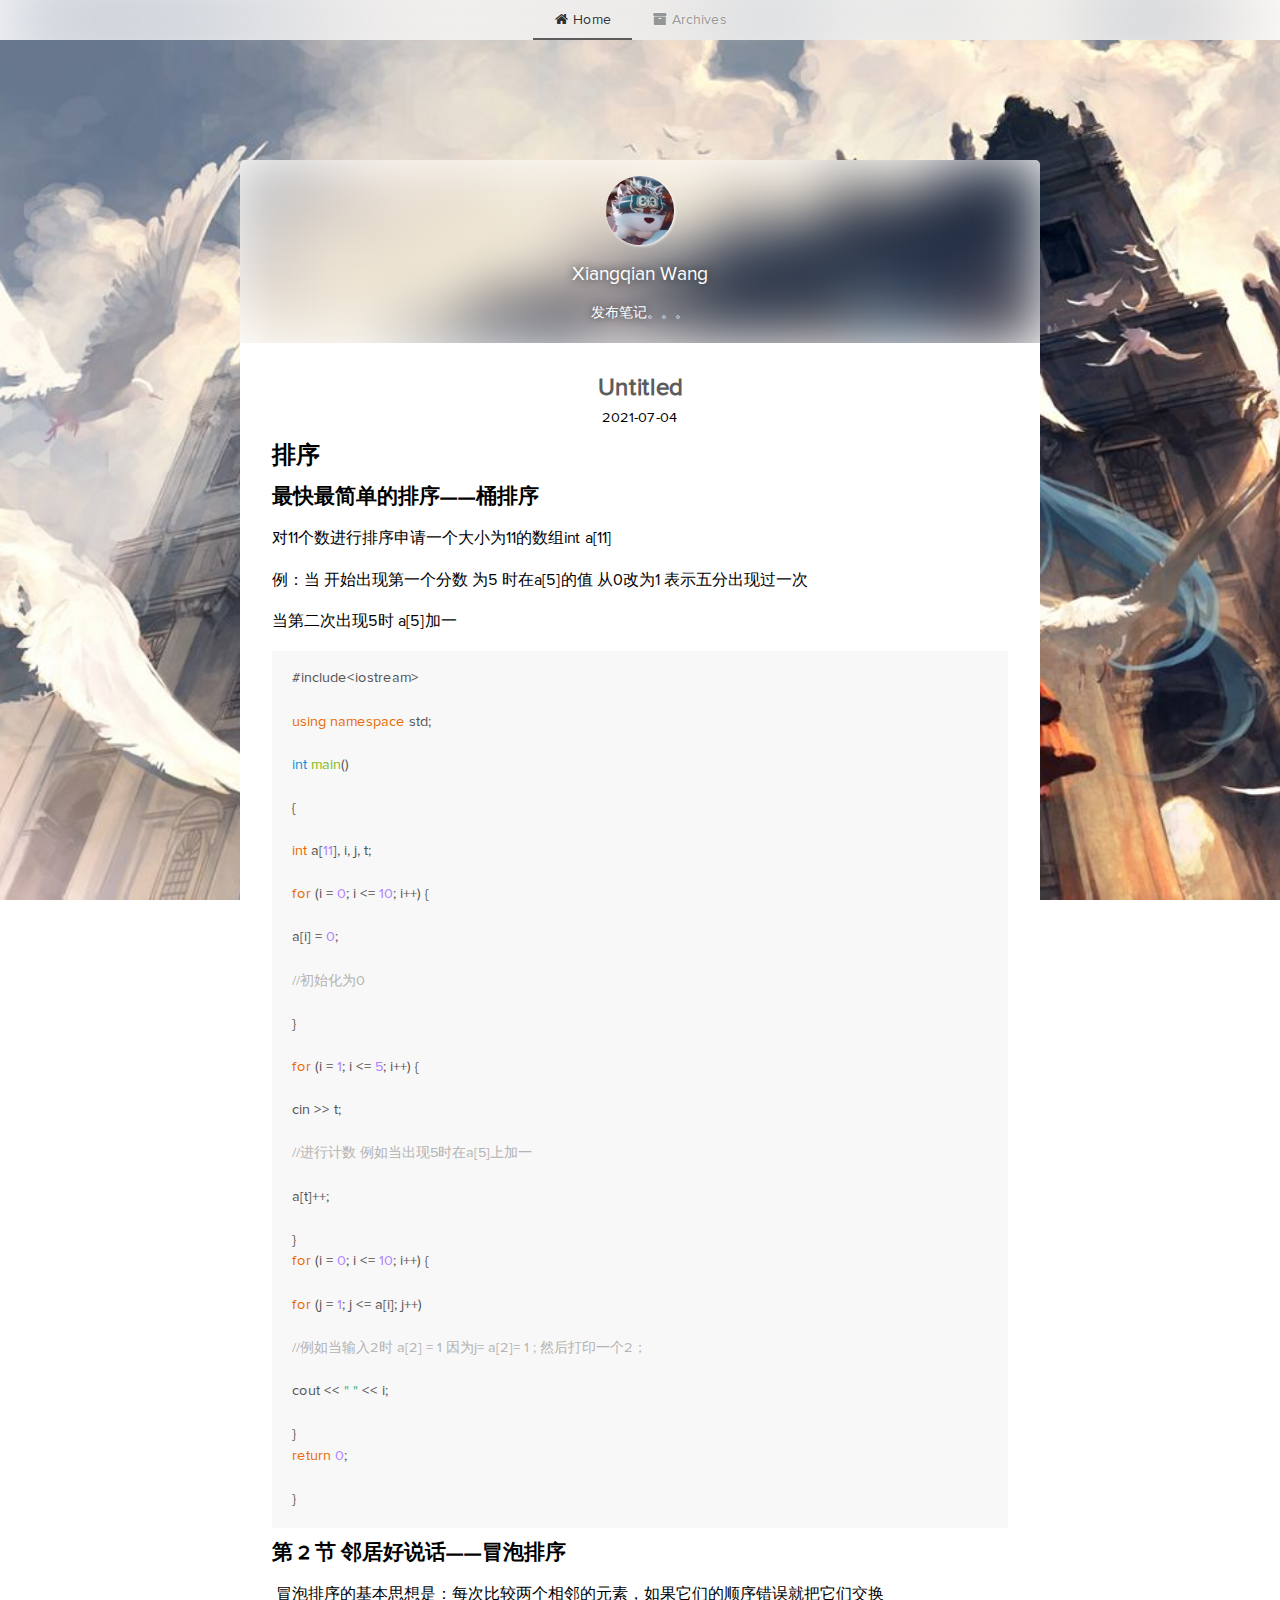
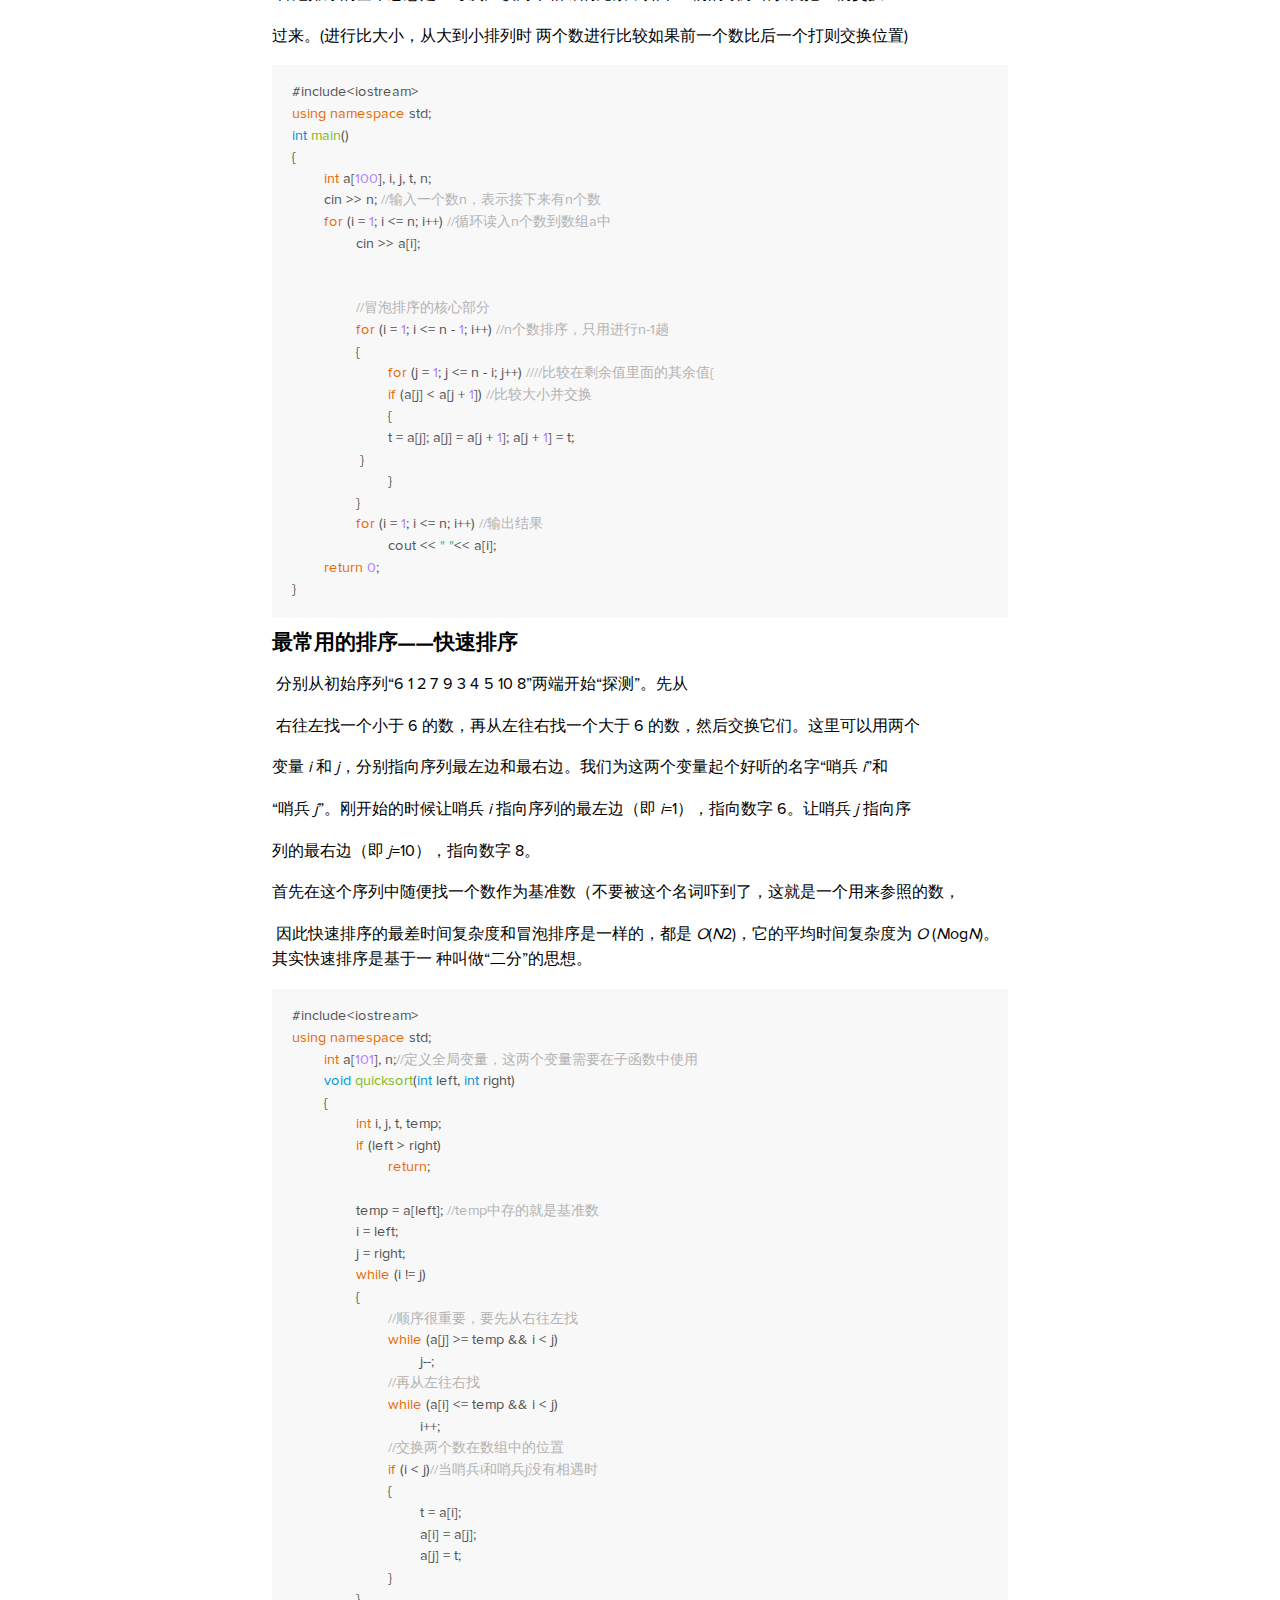
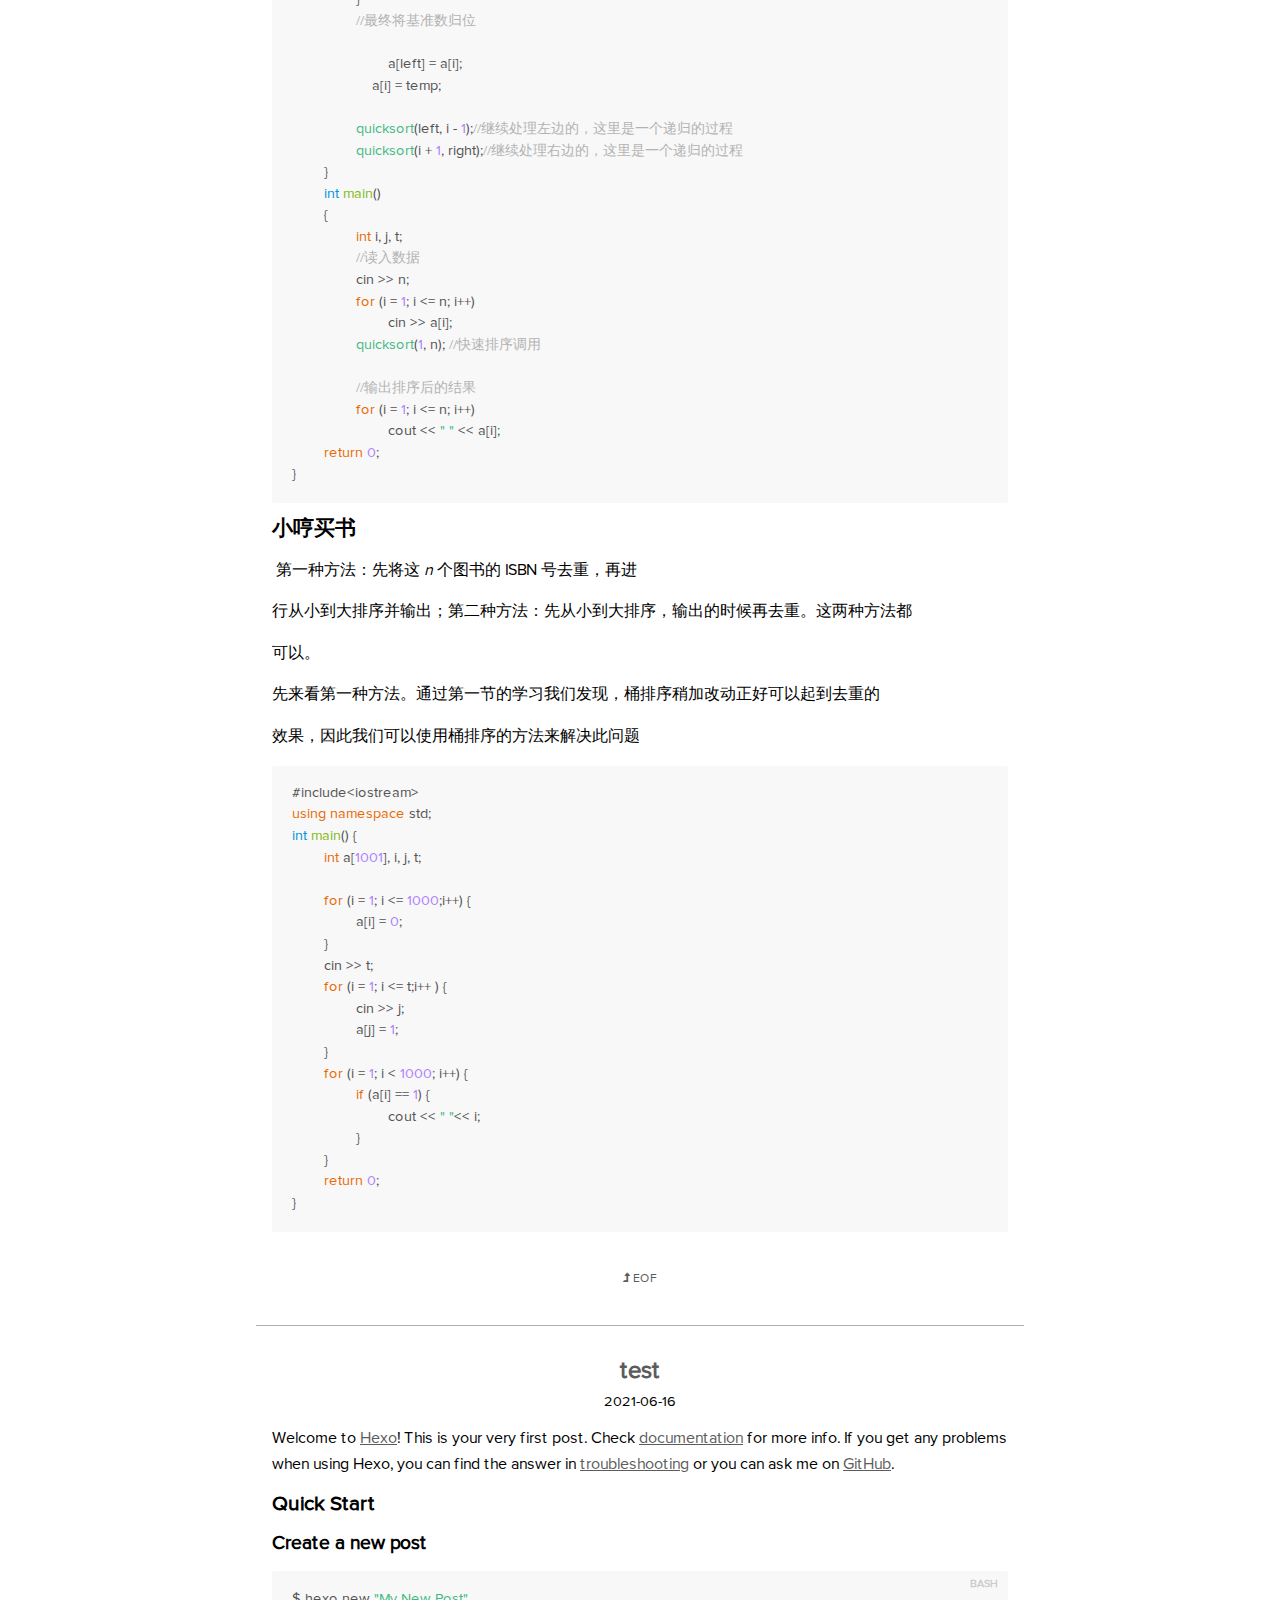
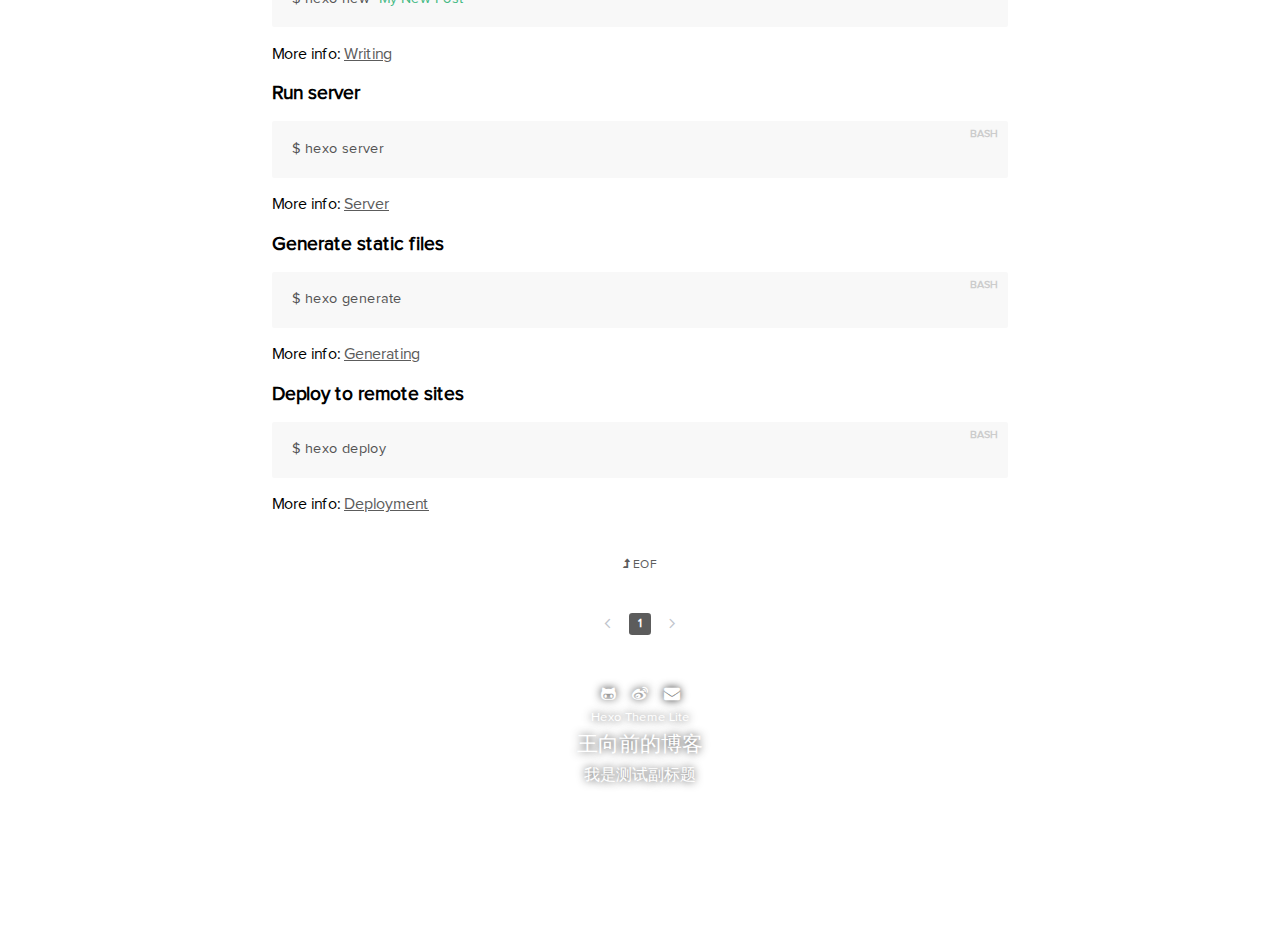
==== commit 3f93909a: "Site updated: 2021-07-04 15:06:28" ====
--- a/archives/index.html
+++ b/archives/index.html
@@ -1,129 +1 @@
-
-<!DOCTYPE html>
-<html lang="zh-CN" class="loading">
-<head>
-    <meta charset="UTF-8" />
-    <meta http-equiv="X-UA-Compatible" content="IE=edge,chrome=1" />
-    <meta name="viewport" content="width=device-width, minimum-scale=1.0, maximum-scale=1.0, user-scalable=no">
-    <title>归档</title>
-    <meta name="apple-mobile-web-app-capable" content="yes" />
-    <meta name="apple-mobile-web-app-status-bar-style" content="black-translucent">
-    <meta name="google" content="notranslate" />
-    <meta name="keywords" content="Fechin,"> 
-    <meta name="description" content="发布笔记。。。,"> 
-    <meta name="author" content="Xiangqian Wang"> 
-    <link rel="alternative" href="atom.xml" title="王向前的博客" type="application/atom+xml"> 
-    <link rel="icon" href="/img/favicon.png"> 
-    
-    
-<link rel="stylesheet" href="/css/diaspora.css">
-
-<meta name="generator" content="Hexo 5.4.0"></head>
-
-<body class="loading">
-    <span id="config-title" style="display:none">王向前的博客</span>
-    <div id="loader"></div>
-    <div id="single" class="page">
-    <div id="top">
-        <a class="iconfont icon-left image-icon" href="javascript:history.back()"></a>
-    </div>
-    <div class="section">
-        <div class="article">
-            <div class="main">
-                <div class="content">
-                    <div class="timeline">
-                      <h2 class="timeline-title">归档: 2篇</h2><hr>
-                      
-                      
-                        
-                          <h3 class="timeline-subtitle">2021</h3>
-                        
-                        <div class="timeline-item">
-                          <time>2021-07-04</time>
-                          <a target="_self" href="/2021/07/04/%E6%8E%92%E5%BA%8F%E7%AE%97%E6%B3%95/"></a>
-                        </div>
-                      
-                        
-                        <div class="timeline-item">
-                          <time>2021-06-16</time>
-                          <a target="_self" href="/2021/06/16/test%20/">test</a>
-                        </div>
-                      
-                    </div>
-                </div>
-            </div>
-        </div>
-    </div>
-</div>
-
-</body>
-
-
-<script src="//lib.baomitu.com/jquery/1.8.3/jquery.min.js"></script>
-<script src="/js/plugin.js"></script>
-<script src="/js/typed.js"></script>
-<script src="/js/diaspora.js"></script>
-
-
-<link rel="stylesheet" href="/photoswipe/photoswipe.css">
-<link rel="stylesheet" href="/photoswipe/default-skin/default-skin.css">
-
-
-<script src="/photoswipe/photoswipe.min.js"></script>
-<script src="/photoswipe/photoswipe-ui-default.min.js"></script>
-
-
-<!-- Root element of PhotoSwipe. Must have class pswp. -->
-<div class="pswp" tabindex="-1" role="dialog" aria-hidden="true">
-    <!-- Background of PhotoSwipe. 
-         It's a separate element as animating opacity is faster than rgba(). -->
-    <div class="pswp__bg"></div>
-    <!-- Slides wrapper with overflow:hidden. -->
-    <div class="pswp__scroll-wrap">
-        <!-- Container that holds slides. 
-            PhotoSwipe keeps only 3 of them in the DOM to save memory.
-            Don't modify these 3 pswp__item elements, data is added later on. -->
-        <div class="pswp__container">
-            <div class="pswp__item"></div>
-            <div class="pswp__item"></div>
-            <div class="pswp__item"></div>
-        </div>
-        <!-- Default (PhotoSwipeUI_Default) interface on top of sliding area. Can be changed. -->
-        <div class="pswp__ui pswp__ui--hidden">
-            <div class="pswp__top-bar">
-                <!--  Controls are self-explanatory. Order can be changed. -->
-                <div class="pswp__counter"></div>
-                <button class="pswp__button pswp__button--close" title="Close (Esc)"></button>
-                <button class="pswp__button pswp__button--share" title="Share"></button>
-                <button class="pswp__button pswp__button--fs" title="Toggle fullscreen"></button>
-                <button class="pswp__button pswp__button--zoom" title="Zoom in/out"></button>
-                <!-- Preloader demo http://codepen.io/dimsemenov/pen/yyBWoR -->
-                <!-- element will get class pswp__preloader--active when preloader is running -->
-                <div class="pswp__preloader">
-                    <div class="pswp__preloader__icn">
-                      <div class="pswp__preloader__cut">
-                        <div class="pswp__preloader__donut"></div>
-                      </div>
-                    </div>
-                </div>
-            </div>
-            <div class="pswp__share-modal pswp__share-modal--hidden pswp__single-tap">
-                <div class="pswp__share-tooltip"></div> 
-            </div>
-            <button class="pswp__button pswp__button--arrow--left" title="Previous (arrow left)">
-            </button>
-            <button class="pswp__button pswp__button--arrow--right" title="Next (arrow right)">
-            </button>
-            <div class="pswp__caption">
-                <div class="pswp__caption__center"></div>
-            </div>
-        </div>
-    </div>
-</div>
-
-
-
-
-
-
-</html>
+<!doctype html><html lang=en><head><meta charset=UTF-8><meta name=viewport content="width=device-width,user-scalable=no,initial-scale=1,maximum-scale=1,minimum-scale=1"><meta http-equiv=X-UA-Compatible content="ie=edge"><link rel="shortcut icon" href=/static/favicon.ico><title>王向前的博客</title><link href=/static/css/app.c64eadfc8d3abfc9d85514dba4054813.css rel=stylesheet><meta name="generator" content="Hexo 5.4.0"></head><body><div id=app></div><script type=text/javascript src=/static/js/manifest.992b63bf2abbf3194771.js></script><script type=text/javascript src=/static/js/vendor.e12dc8c9af1f7aa12436.js></script><script type=text/javascript src=/static/js/app.bc036f9167871d39aecf.js></script></body></html>